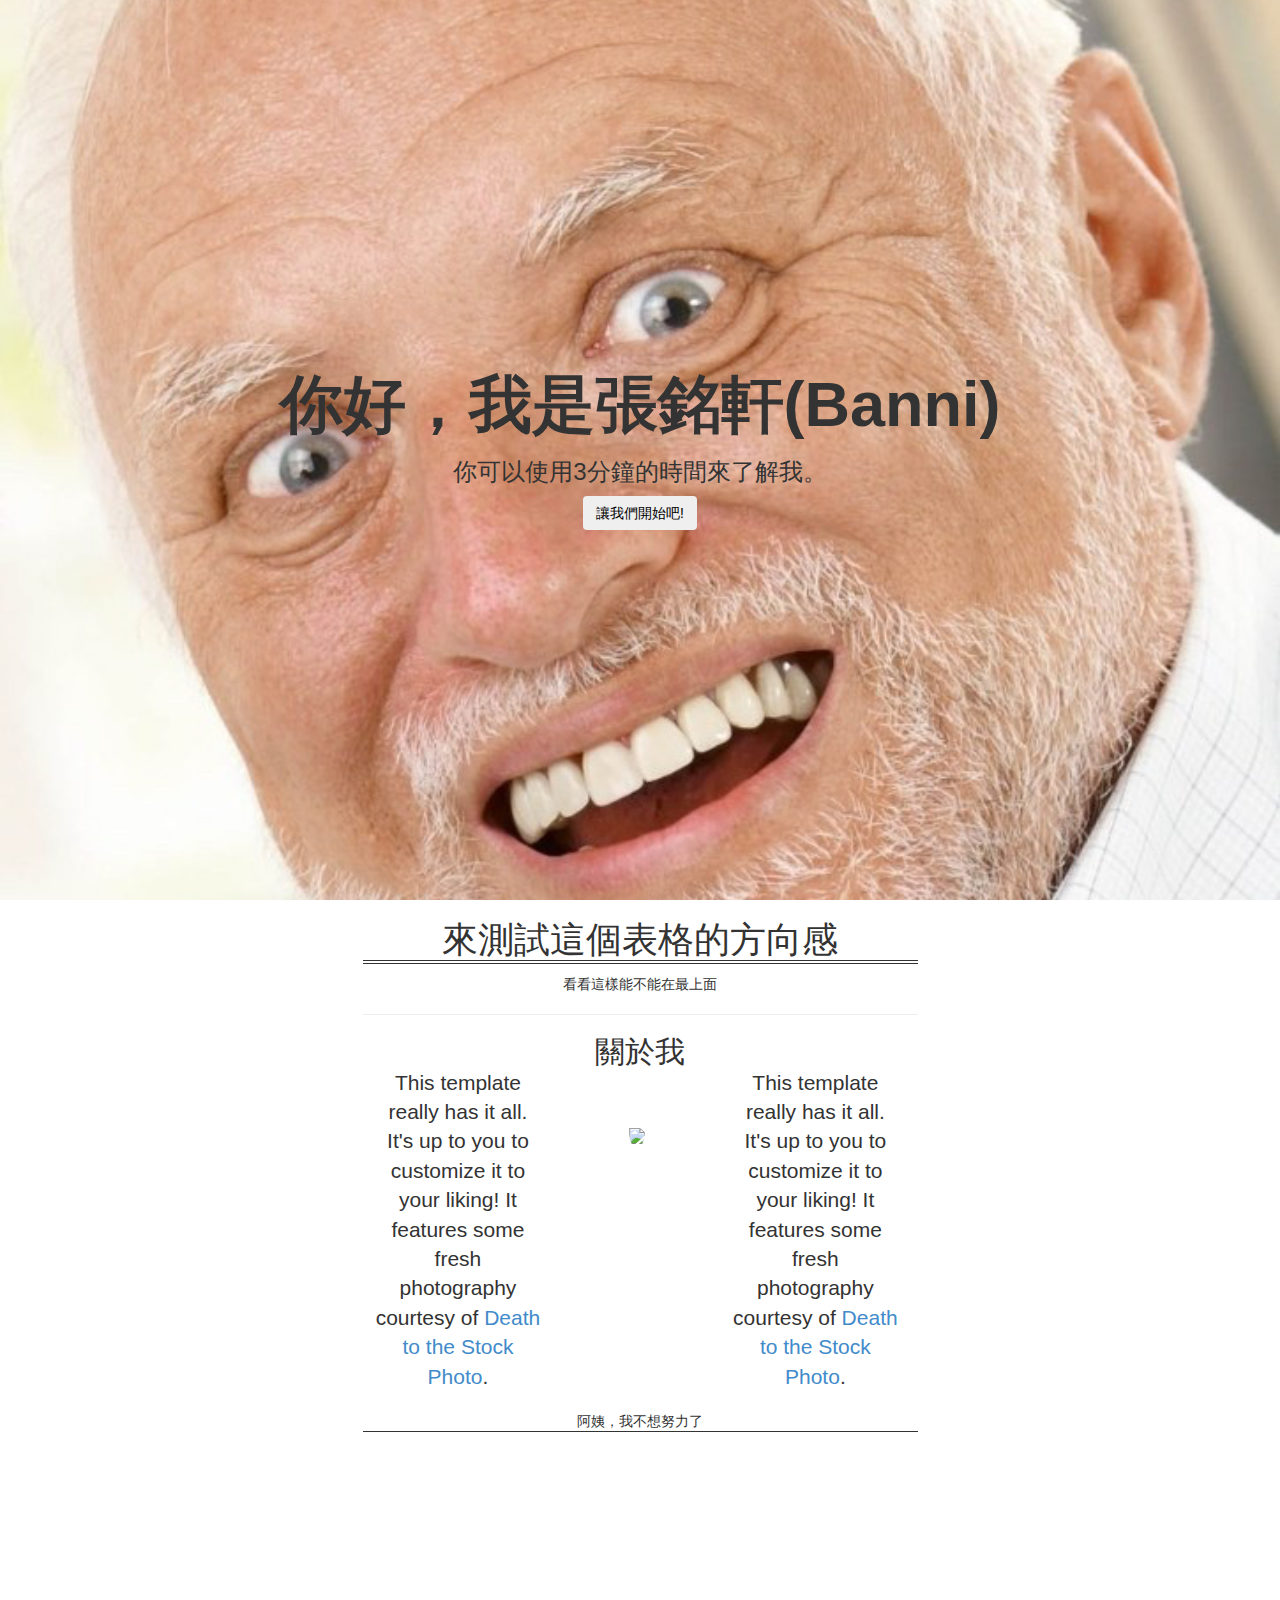
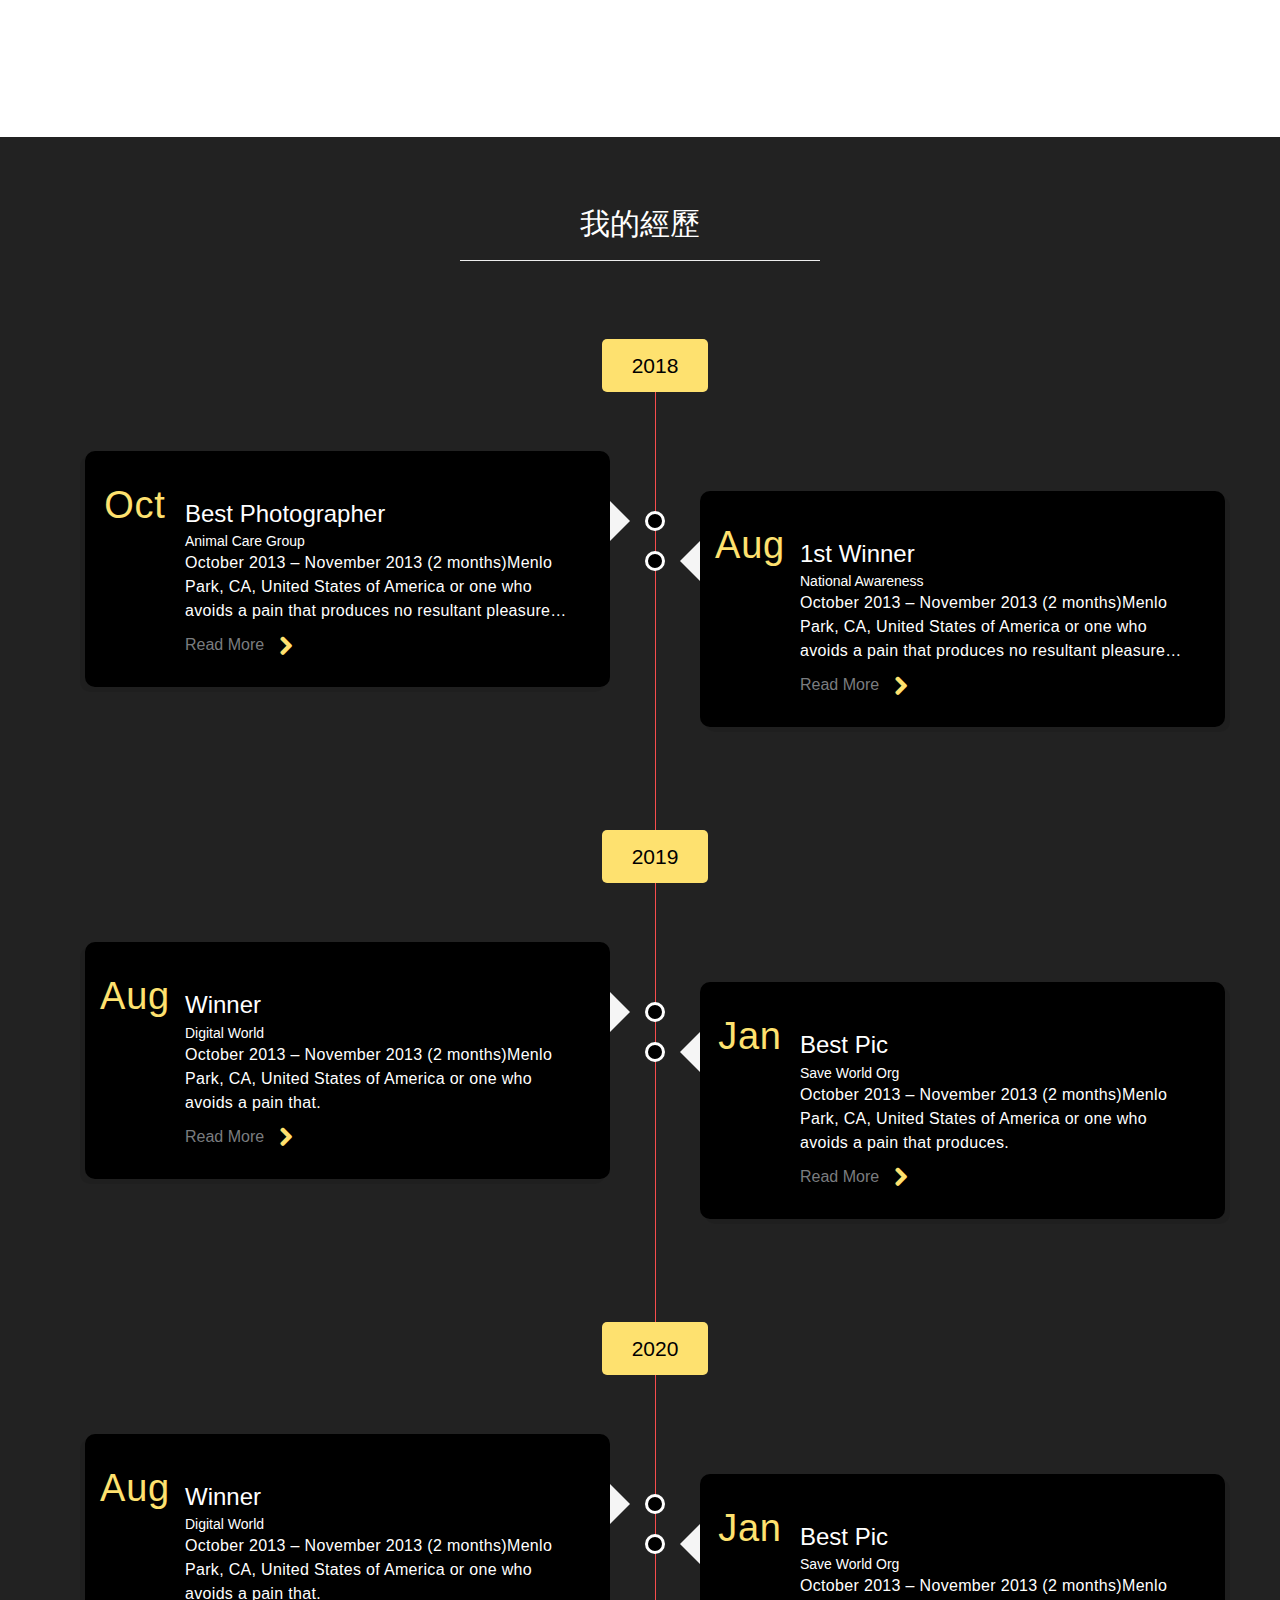
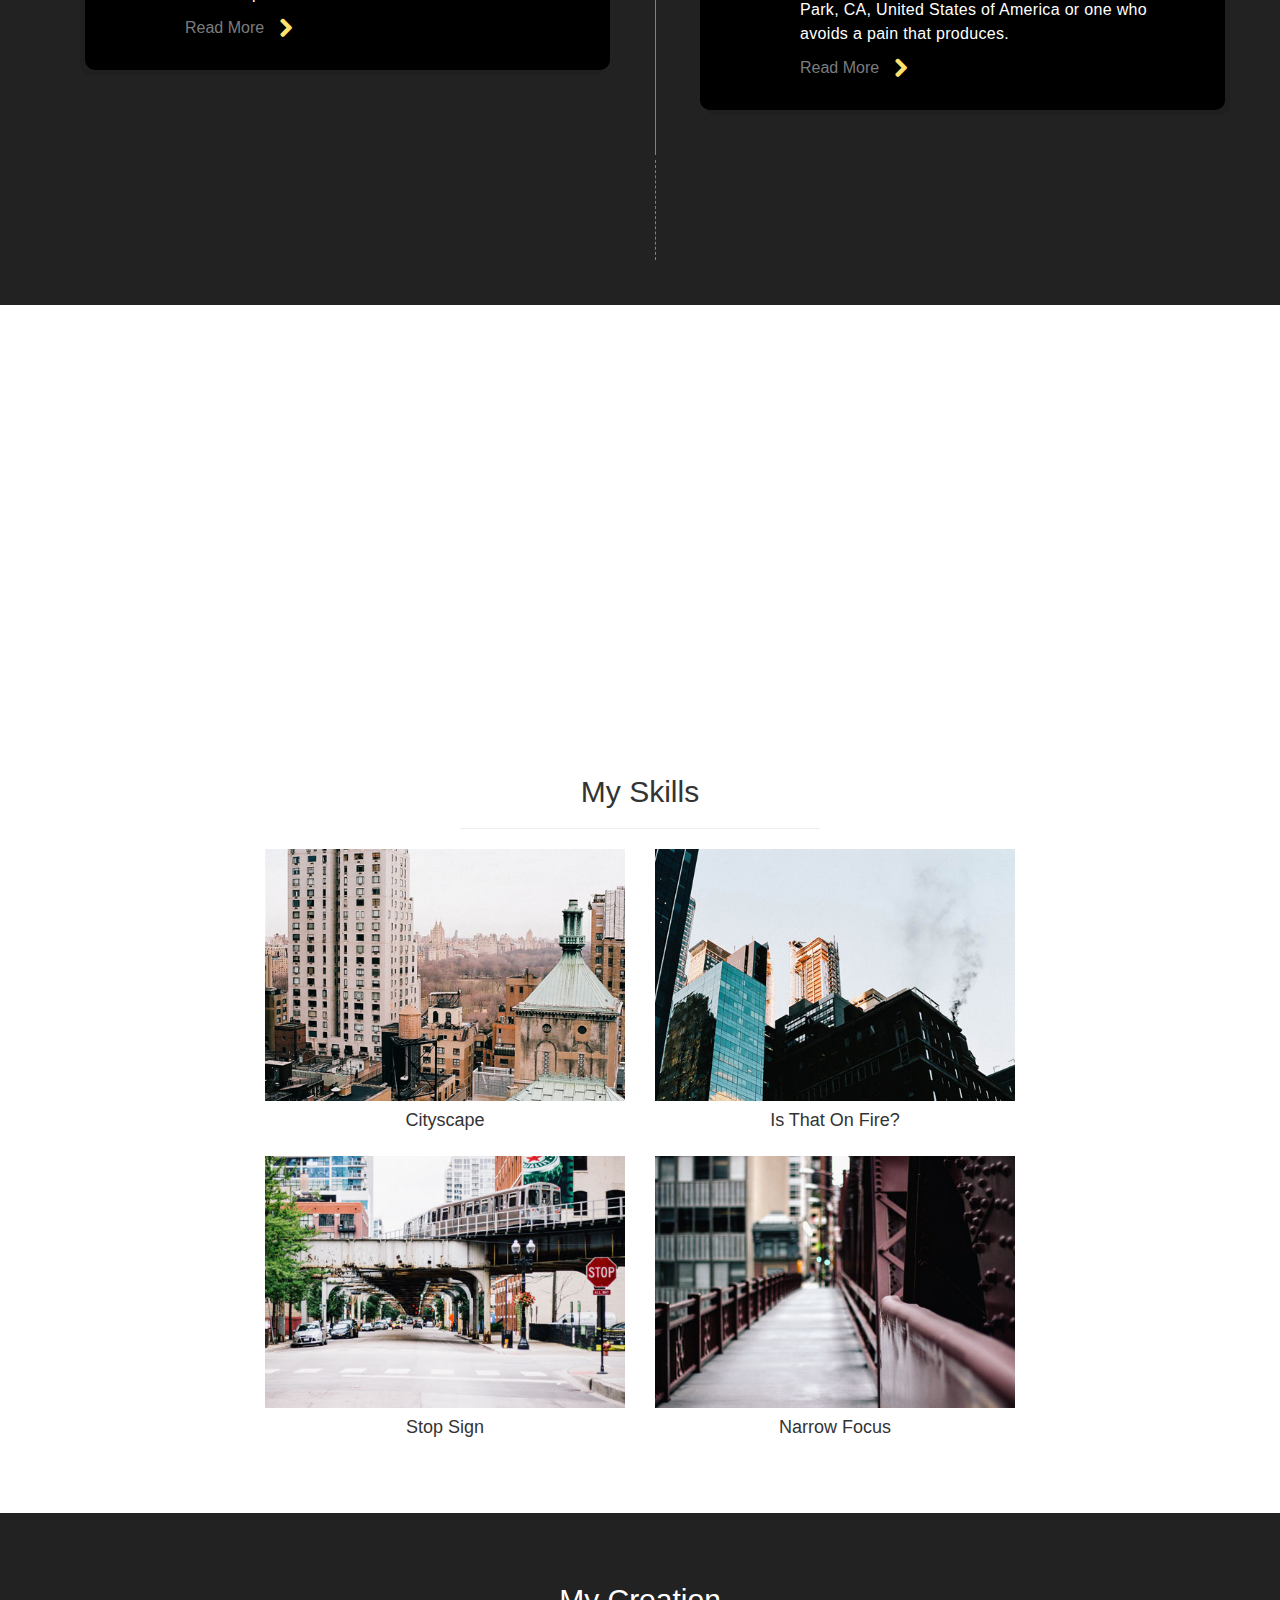
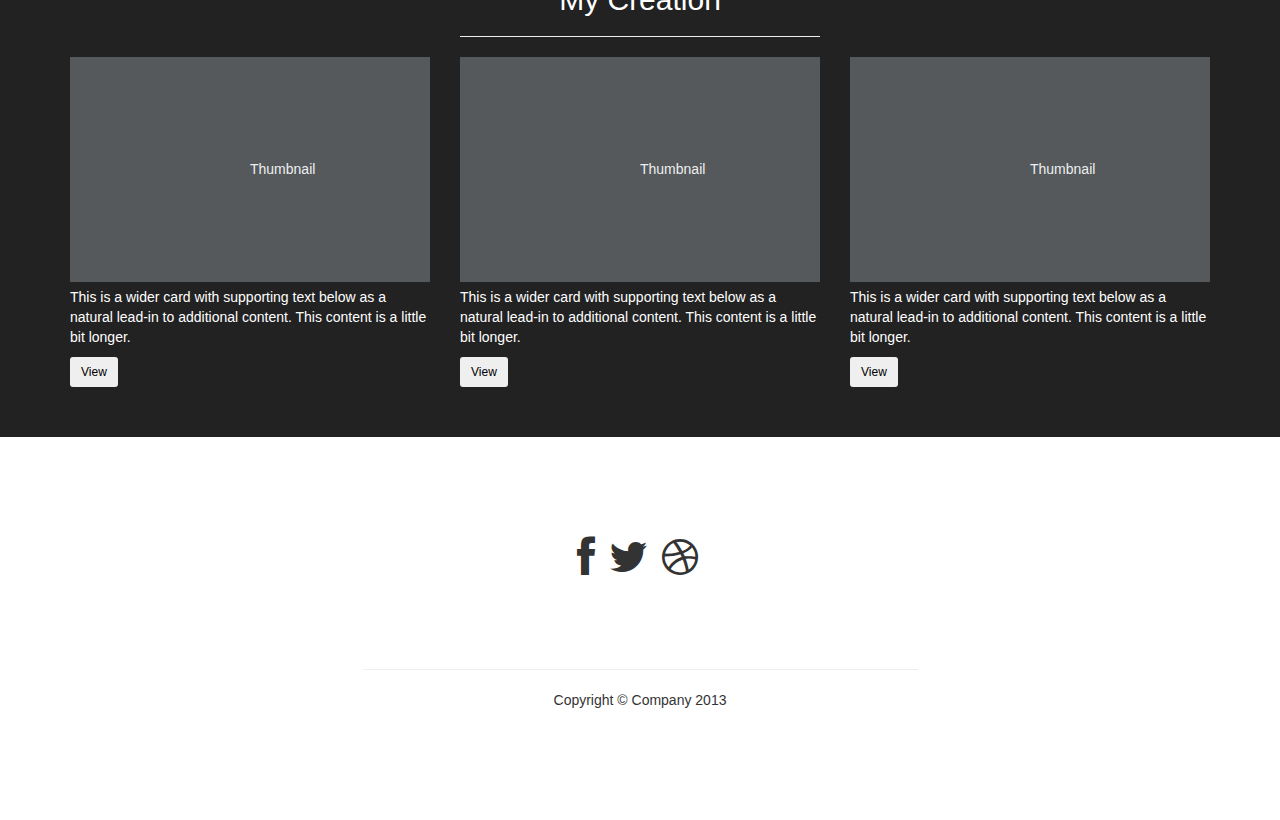
==== index.html @ 4198681a "個人網頁第一版" ====
<!DOCTYPE html>
<html lang="en">

<head>
  <meta charset="utf-8">
  <meta name="viewport" content="width=device-width, initial-scale=1.0">
  <meta name="description" content="Banni,S Personal website">
  <meta name="author" content="Banni">

  <title>Banni,S Personal website</title>

  <!-- Bootstrap core CSS -->
  <link href="css/bootstrap.css" rel="stylesheet">

  <!-- Add custom CSS here -->
  <link href="css/stylish-portfolio.css" rel="stylesheet">
  <link href="font-awesome/css/font-awesome.min.css" rel="stylesheet">
</head>

<body>

  <!-- 導覽列-->
  <!-- <nav class="navbar navbar-default" id="navbar-example" role="navigation"> -->
  <!-- Brand and toggle get grouped for better mobile display -->
  <!-- <div class="navbar-header">
      <button type="button" class="navbar-toggle" data-toggle="collapse" data-target=".navbar-ex1-collapse">
        <span class="icon-bar"></span>
        <span class="icon-bar"></span>
        <span class="icon-bar"></span>
      </button>
    </div> -->

  <!-- Collect the nav links, forms, and other content for toggling -->
  <!-- <div class="collapse navbar-collapse navbar-ex1-collapse">
      <ul class="nav navbar-nav">
        <li class="active"><a href="#top">Home</a></li>
        <li><a href="#about">About</a></li>
        <li><a href="#services">Services</a></li>
        <li><a href="#portfolio">Portfolio</a></li>
        <li><a href="#contact">Contact</a></li>
      </ul>
    </div>/.navbar-collapse -->
  <!-- </nav> -->
  <!--導覽列結束 -->
  <!-- 導覽列-->
  <!-- <nav>
  <div>
    <ul>
      <li></li>
      <li></li>
      <li></li>
      <li></li>
    </ul>
  </div>
</nav> -->
  <!--導覽列結束 -->



  <!-- Full Page Image Header Area -->
  <div id="top" class="header">
    <div class="vert-text">
      <h1>你好，我是張銘軒(Banni)</h1>
      <h3>你可以使用3分鐘的時間來了解我。</h3>
      <a href="#about"><button type="button" class="btn btn-outline-secondary">讓我們開始吧!</button></a>
    </div>
  </div>
  <!-- /Full Page Image Header Area -->

  <!-- Intro -->
  <div id="about" class="intro">
    <div class="container">
      <div class="row">
        <div class="col-md-6 col-md-offset-3 text-center">
          <h1 class="intro-h1">來測試這個表格的方向感</h1>
          <p>看看這樣能不能在最上面</p>
          <!--這裡問題是不能到最上面-->
          <hr>
          <h2>關於我</h2>
          <div class="ab-div">
            <p class="lead">This template really has it all. It's up to you to customize it to your liking! It features
              some fresh photography courtesy of <a target="_blank" href="http://join.deathtothestockphoto.com/">Death
                to
                the Stock Photo</a>.</p>
          </div>
          <div class="ab-div-img"><img class="intro-img"
              src="https://www.parallels.com/fileadmin/res/img/pd/2020/overview/heroImg_lg.png"></div>
          <div class="ab-div">
            <p class="lead">This template really has it all. It's up to you to customize it to your liking! It features
              some fresh photography courtesy of <a target="_blank" href="http://join.deathtothestockphoto.com/">Death
                to
                the Stock Photo</a>.</p>
          </div>
          <div class="ab-dv-xx">阿姨，我不想努力了</div>
        </div>
      </div>
    </div>
  </div>
  <!-- /Intro -->

  <!-- Services -->
  <div id="services" class="services">
    <div class="container">
      <div class="row">
        <div class="col-md-4 col-md-offset-4 text-center">
          <h2>我的經歷</h2>
          <hr>
        </div>
      </div>
      <div class="container">
        <div class="timeline">
          <div class="date-title">
            <span>2018</span>
          </div>
          <div class="row">
            <div class="col-sm-6 news-item">
              <div class="news-content">
                <div class="date">
                  <p>Oct</p>
                </div>
                <h2 class="news-title">Best Photographer</h2>
                <span>Animal Care Group</span>
                <p>October 2013 – November 2013 (2 months)Menlo Park, CA, United States of America or one who avoids a
                  pain that produces no resultant pleasure…</p>
                <a class="read-more" href="#">Read More</a>
              </div>
            </div>

            <div class="col-sm-6 news-item right">
              <div class="news-content">
                <div class="date">
                  <p>Aug</p>
                </div>
                <h2 class="news-title">1st Winner</h2>
                <span>National Awareness</span>
                <p>October 2013 – November 2013 (2 months)Menlo Park, CA, United States of America or one who avoids a
                  pain that produces no resultant pleasure…</p>
                <a class="read-more" href="#">Read More</a>
              </div>
            </div>
          </div>




          <div class="date-title">
            <span>2019</span>
          </div>
          <div class="row">
            <div class="col-sm-6 news-item">
              <div class="news-content">
                <div class="date">
                  <p>Aug</p>
                </div>
                <h2 class="news-title">Winner</h2>
                <span>Digital World</span>
                <p>October 2013 – November 2013 (2 months)Menlo Park, CA, United States of America or one who avoids a
                  pain that.</p>
                <a class="read-more" href="#">Read More</a>
              </div>
            </div>

            <div class="col-sm-6 news-item right">
              <div class="news-content">
                <div class="date">
                  <p>Jan</p>
                </div>
                <h2 class="news-title">Best Pic</h2>
                <span>Save World Org</span>
                <p>October 2013 – November 2013 (2 months)Menlo Park, CA, United States of America or one who avoids a
                  pain that produces.</p>
                <a class="read-more" href="#">Read More</a>
              </div>
            </div>
          </div>

          <div class="date-title">
            <span>2020</span>
          </div>
          <div class="row">
            <div class="col-sm-6 news-item">
              <div class="news-content">
                <div class="date">
                  <p>Aug</p>
                </div>
                <h2 class="news-title">Winner</h2>
                <span>Digital World</span>
                <p>October 2013 – November 2013 (2 months)Menlo Park, CA, United States of America or one who avoids a
                  pain that.</p>
                <a class="read-more" href="#">Read More</a>
              </div>
            </div>

            <div class="col-sm-6 news-item right">
              <div class="news-content">
                <div class="date">
                  <p>Jan</p>
                </div>
                <h2 class="news-title">Best Pic</h2>
                <span>Save World Org</span>
                <p>October 2013 – November 2013 (2 months)Menlo Park, CA, United States of America or one who avoids a
                  pain that produces.</p>
                <a class="read-more" href="#">Read More</a>
              </div>
            </div>
          </div>
        </div>
      </div>
    </div>
  </div>
  <!-- /Services -->

  <!-- Callout -->
  <div class="callout">
    <div class="vert-text">
      <h1>A Dramatic Text Area</h1>
    </div>
  </div>
  <!-- /Callout -->

  <!-- Portfolio -->
  <div id="portfolio" class="portfolio">
    <div class="container">
      <div class="row">
        <div class="col-md-4 col-md-offset-4 text-center">
          <h2>My Skills</h2>
          <hr>
        </div>
      </div>
      <div class="row">
        <div class="col-md-4 col-md-offset-2 text-center">
          <div class="portfolio-item">
            <a href="#"><img class="img-portfolio img-responsive" src="img/portfolio-1.jpg"></a>
            <h4>Cityscape</h4>
          </div>
        </div>
        <div class="col-md-4 text-center">
          <div class="portfolio-item">
            <a href="#"><img class="img-portfolio img-responsive" src="img/portfolio-2.jpg"></a>
            <h4>Is That On Fire?</h4>
          </div>
        </div>
      </div>
      <div class="row">
        <div class="col-md-4 col-md-offset-2 text-center">
          <div class="portfolio-item">
            <a href="#"><img class="img-portfolio img-responsive" src="img/portfolio-3.jpg"></a>
            <h4>Stop Sign</h4>
          </div>
        </div>
        <div class="col-md-4 text-center">
          <div class="portfolio-item">
            <a href="#"><img class="img-portfolio img-responsive" src="img/portfolio-4.jpg"></a>
            <h4>Narrow Focus</h4>
          </div>
        </div>
      </div>
    </div>
  </div>
  <!-- /Portfolio -->

  <!-- Services -->
  <div id="services" class="services">
    <div class="container">
      <div class="row">
        <div class="col-md-4 col-md-offset-4 text-center">
          <h2>My Creation</h2>
          <hr>
        </div>
      </div>
      <div class="row">
        <div class="col-md-4">
          <div class="card mb-4 shadow-sm">
            <svg class="bd-placeholder-img card-img-top" width="100%" height="225" xmlns="http://www.w3.org/2000/svg"
              preserveAspectRatio="xMidYMid slice" focusable="false" role="img" aria-label="Placeholder: Thumbnail">
              <title>Placeholder</title>
              <rect fill="#55595c" width="100%" height="100%" /><text fill="#eceeef" dy=".3em" x="50%"
                y="50%">Thumbnail</text>
            </svg>
            <div class="card-body">
              <p class="card-text">This is a wider card with supporting text below as a natural lead-in to additional
                content. This content is a little bit longer.</p>
              <div class="d-flex justify-content-between align-items-center">
                <div class="btn-group">
                  <button type="button" class="btn btn-sm btn-outline-secondary">View</button>
                </div>
              </div>
            </div>
          </div>
        </div>
        <div class="col-md-4">
          <div class="card mb-4 shadow-sm">
            <svg class="bd-placeholder-img card-img-top" width="100%" height="225" xmlns="http://www.w3.org/2000/svg"
              preserveAspectRatio="xMidYMid slice" focusable="false" role="img" aria-label="Placeholder: Thumbnail">
              <title>Placeholder</title>
              <rect fill="#55595c" width="100%" height="100%" /><text fill="#eceeef" dy=".3em" x="50%"
                y="50%">Thumbnail</text>
            </svg>
            <div class="card-body">
              <p class="card-text">This is a wider card with supporting text below as a natural lead-in to additional
                content. This content is a little bit longer.</p>
              <div class="d-flex justify-content-between align-items-center">
                <div class="btn-group">
                  <button type="button" class="btn btn-sm btn-outline-secondary">View</button>
                </div>
              </div>
            </div>
          </div>
        </div>
        <div class="col-md-4">
          <div class="card mb-4 shadow-sm">
            <svg class="bd-placeholder-img card-img-top" width="100%" height="225" xmlns="http://www.w3.org/2000/svg"
              preserveAspectRatio="xMidYMid slice" focusable="false" role="img" aria-label="Placeholder: Thumbnail">
              <title>Placeholder</title>
              <rect fill="#55595c" width="100%" height="100%" /><text fill="#eceeef" dy=".3em" x="50%"
                y="50%">Thumbnail</text>
            </svg>
            <div class="card-body">
              <p class="card-text">This is a wider card with supporting text below as a natural lead-in to additional
                content. This content is a little bit longer.</p>
              <div class="d-flex justify-content-between align-items-center">
                <div class="btn-group">
                  <button type="button" class="btn btn-sm btn-outline-secondary">View</button>
                </div>
              </div>
            </div>
          </div>
        </div>
      </div>
    </div>
  </div>
  <!-- /Services -->

  <!-- Services -->
  <!-- <div id="services" class="services">
    <div class="container">
      <div class="row">
        <div class="col-md-4 col-md-offset-4 text-center">
          <h2>Our Services</h2>
          <hr>
        </div>
      </div>
      <div class="row">
        <div class="col-md-2 col-md-offset-2 text-center">
          <div class="service-item">
            <i class="service-icon fa fa-rocket"></i>
            <h4>Spacecraft Repair</h4>
            <p>Did your navigation system shut down in the middle of that asteroid field? We can repair any dings and
              scrapes to your spacecraft!</p>
          </div>
        </div>
        <div class="col-md-2 text-center">
          <div class="service-item">
            <i class="service-icon fa fa-magnet"></i>
            <h4>Problem Solving</h4>
            <p>Need to know how magnets work? Our problem solving solutions team can help you identify problems and
              conduct exploratory research.</p>
          </div>
        </div>
        <div class="col-md-2 text-center">
          <div class="service-item">
            <i class="service-icon fa fa-shield"></i>
            <h4>Blacksmithing</h4>
            <p>Planning a time travel trip to the middle ages? Preserve the space time continuum by blending in with
              period accurate armor and weapons.</p>
          </div>
        </div>
        <div class="col-md-2 text-center">
          <div class="service-item">
            <i class="service-icon fa fa-pencil"></i>
            <h4>Pencil Sharpening</h4>
            <p>We've been voted the best pencil sharpening service for 10 consecutive years. If you have a pencil that
              feels dull, we'll get it sharp!</p>
          </div>
        </div>
      </div>
    </div>
  </div> -->
  <!-- /Services -->

  <!-- Call to Action -->
  <!-- <div class="call-to-action">
      <div class="container">
        <div class="row">
          <div class="col-md-6 col-md-offset-3 text-center">
            <h3>The buttons below are impossible to resist.</h3>
            <a href="#" class="btn btn-lg btn-default">Click Me!</a>
            <a href="#" class="btn btn-lg btn-primary">Look at Me!</a>
          </div>
        </div>
      </div>
    </div> -->
  <!-- /Call to Action -->

  <!-- Map -->
  <!-- <div id="contact" class="map">
      <iframe width="100%" height="100%" frameborder="0" scrolling="no" marginheight="0" marginwidth="0" src="https://maps.google.com/maps?f=q&amp;source=s_q&amp;hl=en&amp;geocode=&amp;q=Twitter,+Inc.,+Market+Street,+San+Francisco,+CA&amp;aq=0&amp;oq=twitter&amp;sll=28.659344,-81.187888&amp;sspn=0.128789,0.264187&amp;ie=UTF8&amp;hq=Twitter,+Inc.,+Market+Street,+San+Francisco,+CA&amp;t=m&amp;z=15&amp;iwloc=A&amp;output=embed"></iframe><br /><small><a href="https://maps.google.com/maps?f=q&amp;source=embed&amp;hl=en&amp;geocode=&amp;q=Twitter,+Inc.,+Market+Street,+San+Francisco,+CA&amp;aq=0&amp;oq=twitter&amp;sll=28.659344,-81.187888&amp;sspn=0.128789,0.264187&amp;ie=UTF8&amp;hq=Twitter,+Inc.,+Market+Street,+San+Francisco,+CA&amp;t=m&amp;z=15&amp;iwloc=A"></a></small></iframe>
    </div> -->
  <!-- /Map -->

  <!-- Footer -->
  <footer>
    <div class="container">
      <div class="row">
        <div class="col-md-6 col-md-offset-3 text-center">
          <ul class="list-inline">
            <li><i class="fa fa-facebook fa-3x"></i></li>
            <li><i class="fa fa-twitter fa-3x"></i></li>
            <li><i class="fa fa-dribbble fa-3x"></i></li>
          </ul>
          <div class="top-scroll">
            <a href="#top"><i class="fa fa-circle-arrow-up scroll fa-4x"></i></a>
          </div>
          <hr>
          <p>Copyright &copy; Company 2013</p>
        </div>
      </div>
    </div>
  </footer>
  <!-- /Footer -->

  <!-- JavaScript -->
  <script src="js/jquery-1.10.2.js"></script>
  <script src="js/bootstrap.js"></script>
  <script src="js/nas.js"></script>

  <!-- Custom JavaScript for the Side Menu and Smooth Scrolling -->
  <script>
    $(function () {
      $('a[href*=#]:not([href=#])').click(function () {
        if (location.pathname.replace(/^\//, '') == this.pathname.replace(/^\//, '')
          || location.hostname == this.hostname) {

          var target = $(this.hash);
          target = target.length ? target : $('[name=' + this.hash.slice(1) + ']');
          if (target.length) {
            $('html,body').animate({
              scrollTop: target.offset().top
            }, 1000);
            return false;
          }
        }
      });
    });
  </script>

</body>

</html>
---- css/stylish-portfolio.css ----
/* Global Styles */

html, body {
  height: 100%;
  width: 100%;
}

.vert-text {
  display: table-cell;
  vertical-align: middle;
  text-align: center;
}

.vert-text h1 {
  padding: 0;
  margin: 0;
  font-size: 4.5em;
  font-weight: 700;
}

div.list{
  margin: 2.2% auto;
}



/* Side Menu */

#sidebar-wrapper {
  margin-right: -250px;
  right: 0;
  width: 250px;
  background: #000;
  position: fixed;
  height: 100%;
  overflow-y: auto;
  z-index: 1000;
  -webkit-transition: all 0.4s ease 0s;
  -moz-transition: all 0.4s ease 0s;
  -ms-transition: all 0.4s ease 0s;
  -o-transition: all 0.4s ease 0s;
  transition: all 0.4s ease 0s;
}

.sidebar-nav {
  position: absolute;
  top: 0;
  width: 250px;
  list-style: none;
  margin: 0;
  padding: 0;
}

.sidebar-nav li {
  line-height: 40px;
  text-indent: 20px;
}

.sidebar-nav li a {
  color: #999999;
  display: block;
  text-decoration: none;
}

.sidebar-nav li a:hover {
  color: #fff;
  background: rgba(255, 255, 255, 0.2);
  text-decoration: none;
}

.sidebar-nav li a:active, .sidebar-nav li a:focus {
  text-decoration: none;
}

.sidebar-nav>.sidebar-brand {
  height: 55px;
  line-height: 55px;
  font-size: 18px;
}

.sidebar-nav>.sidebar-brand a {
  color: #999999;
}

.sidebar-nav>.sidebar-brand a:hover {
  color: #fff;
  background: none;
}

#menu-toggle {
  top: 0;
  right: 0;
  position: fixed;
  z-index: 1;
}

#sidebar-wrapper.active {
  right: 250px;
  width: 250px;
  -webkit-transition: all 0.4s ease 0s;
  -moz-transition: all 0.4s ease 0s;
  -ms-transition: all 0.4s ease 0s;
  -o-transition: all 0.4s ease 0s;
  transition: all 0.4s ease 0s;
}

.toggle {
  margin: 5px 5px 0 0;
}

/* Full Page Image Header Area */

.header {
  display: table;
  height: 100%;
  width: 100%;
  position: relative;
  background: url('../img/5.png') no-repeat center center fixed;
  -webkit-background-size: cover;
  -moz-background-size: cover;
  -o-background-size: cover;
  background-size: cover;
}

/* Intro */

.intro {
  height: 93vh;
}
.intro h2
{
  margin: 0 auto;
}

.intro-h1
{
  display: flex;
  justify-content: center;
 border-bottom-style: double; border-bottom-width: 4px;
}

.intro-img
{
border-radius: 50%;
width: 100%; 
float: rights;
padding-top: 60px;  

}
.ab-div
{
  float: left;
  width: 30%;
  height: 100%;
  margin: 0 2.2%;

}
.ab-div-img
{
  float: left;
  width: 30%;
  height: 100%;
  margin: auto 0;

}
.ab-dv-xx
{
  height: 100%;
  border-bottom: #333333 solid 1px;

}

/* Services */

.services {
  background: #222222;
  padding: 50px 0;
  color: #ffffff;
}

.service-item {
  margin-bottom: 15px;
}

i.service-icon {
  border: 3px solid #ffffff;
  border-radius: 50%;
  display: inline-block;
  font-size: 56px;
  width: 140px;
  height: 140px;
  line-height: 136px;
  vertical-align: middle;
  text-align: center;
}

/* Callout */

.callout {
  color: #ffffff;
  display: table;
  height: 400px;
  width: 100%;
  background: url(../img/callout.jpg) no-repeat center center fixed;
  -webkit-background-size: cover;
  -moz-background-size: cover;
  -o-background-size: cover;
  background-size: cover;
}

/* Portfolio */

.portfolio {
  padding: 50px 0;
}

.portfolio-item {
  margin-bottom: 25px;
}

.img-portfolio {
  margin: 0 auto;
}

/* Call to Action */

.call-to-action {
  color: #ffffff;
  background: #0a5175;
  padding: 50px 0;
}

.call-to-action .btn {
  margin: 10px;
}

/* Map */

.map {
  height: 500px;
}

/* Footer */

footer {
  padding: 100px 0;
}

.top-scroll {
  margin-top: 50px;
}

.top-scroll a {
  text-decoration: none;
  color: inherit;
}

i.scroll {
  color: #333333;
}

i.scroll:hover {
  color: #0a5175;
}

/* Responsive */

@media (max-width: 768px) {
  .header {
    background: url('../img/5.jpg') no-repeat center center scroll;
  }
  .callout {
    background: url(../img/callout.jpg) no-repeat center center scroll;
  }
  .map {
    height: 75%;
  }
}

.navbar {
  border: 0px;
  background-color: #222222;
  position: absolute;
  top: 100%;
  right: 5%;
  width: 110px;
  z-index: 999;
}

.navbar .navbar-collapse {
  padding: 0px;
  max-height: none;
}

.navbar .navbar-nav {
  float: none;
}

.navbar-nav {
  margin: 0px;
}

.navbar .nav>li {
  display: block;
  float: none;
  height: 80px;
}

.navbar .nav>li a {
  display: block;
  height: 80px;
  text-align: center;
  padding-top: 30px;
  font-weight: 600;
  color: #FFFFFF;
}

.navbar .nav>li a:hover, .navbar .nav>li a:focus {
  color: #999999;
}

.navbar-default .navbar-nav>.active>a, .navbar-default .navbar-nav>.active>a:hover, .navbar-default .navbar-nav>.active>a:focus {
  background: #22A39F;
  color: #FFFFFF;
}

.navbar-default .navbar-toggle:hover .icon-bar, .navbar-default .navbar-toggle:focus .icon-bar {
  background: #222222;
}

.fixed .navbar {
  position: fixed;
  top: 60px;
}

/* Page content */

.content {
  padding: 16px;
}

/* The sticky class is added to the navbar with JS when it reaches its scroll position */

.sticky {
  position: fixed;
  top: 0;
  right: 5%;
  width: 110px;
  z-index: 999;
}

/* Add some top padding to the page content to prevent sudden quick movement (as the navigation bar gets a new position at the top of the page (position:fixed and top:0) */

.sticky+.content {
  padding-top: 60px;
}

/*NEW STYLE*/
.timeline {
  position: relative;
  margin-bottom: 100px;
  z-index: 1;
}

.timeline:before {
  display: block;
  content: "";
  position: absolute;
  width: 50%;
  height: 100%;
  left: 1px;
  top: 0;
  border-right: 1px solid #F74D4D;
  z-index: -1;
}

.timeline:after {
  display: block;
  content: "";
  position: absolute;
  width: 50%;
  height: 100px;
  left: 1px;
  bottom: -105px;
  border-right: 1px dashed #F74D4D;
  z-index: -1;
}

.timeline .date-title {
  text-align: center;
  margin: 70px 0 50px;
}

.timeline .date-title span {
  padding: 15px 30px;
  font-size: 21px;
  font-weight: 400;
  color: #000;
  background: #FEE16F;
  border-radius: 5px;
}

.news-item {
  padding-bottom: 45px;
}

.news-item.right {
  float: right;
  margin-top: 40px;
}

.news-item .news-content {
  margin: 20px 30px 0 0;
  position: relative;
  padding: 30px;
  padding-left: 100px;
  background: #000000;
  border-radius: 10px;
  box-shadow: -5px 5px 0 rgba(0, 0, 0, 0.08);
  -webkit-transition: all .3s ease-out;
  transition: all .3s ease-out;
}

.news-item:hover .news-content {
  background: #000000;
  color: #fff;
}

.news-item.right .news-content {
  margin: 20px 0 0 30px;
  box-shadow: 5px 5px 0 rgba(0, 0, 0, 0.08);
}

.news-item .news-content:after {
  display: block;
  content: "";
  position: absolute;
  top: 50px;
  right: -40px;
  width: 0px;
  height: 0px;
  background: transparent;
  border: 20px solid transparent;
  border-left: 20px solid #f5f5f5;
  -webkit-transition: border-left-color .3s ease-out;
  transition: border-left-color .3s ease-out;
}

.news-item.right .news-content:after {
  position: absolute;
  left: -40px;
  right: auto;
  border-left: 20px solid transparent;
  border-right: 20px solid #f5f5f5;
  -webkit-transition: border-right-color .3s ease-out;
  transition: border-right-color .3s ease-out;
}

.news-item:hover .news-content:after {
  border-left-color: #000000;
}

.news-item.right:hover .news-content:after {
  border-left-color: transparent;
  border-right-color: #000000;
}

.news-item .news-content:before {
  display: block;
  content: "";
  position: absolute;
  width: 20px;
  height: 20px;
  right: -55px;
  top: 60px;
  background: #000000;
  border: 3px solid #fff;
  border-radius: 50%;
  -webkit-transition: background .3s ease-out;
  transition: background .3s ease-out;
}

.news-item.right .news-content:before {
  left: -55px;
  right: auto;
}

.news-content .date {
  position: absolute;
  width: 80px;
  height: 80px;
  left: 10px;
  text-align: center;
  color: #FEE16F;
  -webkit-transition: color .3s ease-out;
  transition: color .3s ease-out;
}

.news-item:hover .news-content .date {
  color: #fff;
}

.news-content .date p {
  margin: 0;
  font-size: 38px;
  font-weight: 400;
  line-height: 48px;
}

.news-content .date small {
  margin: 0;
  font-size: 26px;
  font-weight: 300;
  line-height: 24px;
}

.news-content .news-title {
  font-size: 24px;
  font-weight: 300;
  text-align: left;
  margin-bottom: 4px;
  color: #FFFFFF;
}

.news-content p {
  font-size: 16px;
  line-height: 24px;
  font-weight: 300;
  letter-spacing: 0.02em;
  margin-bottom: 10px;
}

.news-content .read-more, .news-content .read-more:hover, .news-content .read-more:active, .news-content .read-more:focus {
  padding: 10px 0;
  text-decoration: none;
  font-size: 16px;
  color: #7A7C7F;
  line-height: 24px;
}

.news-item:hover .news-content .read-more, .news-item:hover .news-content .read-more:hover, .news-item:hover .news-content .read-more:active, .news-item:hover .news-content .read-more:focus {
  color: #fff;
}

.news-content .read-more {
  -webkit-transition: padding .3s ease-out;
  transition: padding .3s ease-out;
}

.news-content .read-more:hover {
  padding-left: 7px;
}

.news-content .read-more:after {
  content: '\f054';
  padding-left: 15px;
  font-family: 'FontAwesome';
  font-size: 21px;
  line-height: 21px;
  color: #FEE16F;
  vertical-align: middle;
  -webkit-transition: padding .3s ease-out;
  transition: padding .3s ease-out;
}

.news-content .read-more:hover:after {
  padding-left: 20px;
}

.news-item:hover .news-content .read-more:after {
  color: #F74D4D;
}

.news-content .news-media {
  position: absolute;
  width: 80px;
  bottom: -45px;
  right: 40px;
  border-radius: 8px;
}

.news-content .news-media img {
  border-radius: 8px;
  transform: scale(1);
  -webkit-transition: -webkit-transform .3s ease-out;
  transition: transform .3s ease-out;
}

.news-content .news-media a {
  display: block;
  text-decoration: none;
  background: #fff;
  border-radius: 8px;
  overflow: hidden;
  -webkit-mask-image: -webkit-radial-gradient(circle, white, black);
}

.news-content .news-media a:hover img {
  -webkit-transform: scale(1.3);
  transform: scale(1.3);
}

.news-content .news-media a:after {
  content: '\f065';
  position: absolute;
  width: 100%;
  top: 0;
  left: 0;
  font-family: FontAwesome;
  font-size: 32px;
  line-height: 80px;
  text-align: center;
  color: #F74D4D;
  -webkit-transform: scale(0);
  transform: scale(0);
  opacity: 0;
  -webkit-transition: all .2s ease-out .1s;
  transition: all .2s ease-out .1s;
}

.news-content .news-media.video a:after {
  content: '\f04b';
}

.news-content .news-media a:hover:after {
  -webkit-transform: scale(1);
  transform: scale(1);
  opacity: 1;
}

.news-content .news-media.gallery {
  box-shadow: 4px 4px 0 #bbb, 8px 8px 0 c;
}
/*end */
/* Services */
#service{
  background: #e2dfde;
}
#service figure{
  border-radius: 0 0 25px 25px;/* 邊框半徑(圓角):左上 右上 右下 左下 */
}
#service a{
  display: block;/* 顯示區塊 */
  width: 100px;/* 大小 */
  text-align: center;
  text-decoration: none;/* 取消底線 */
  padding: 5px;/* 與上方間距 */
  color: #707787;
  border: #707787 1px solid;/* 框 */
}
#service figcaption{
  text-align: center;
  border-bottom: solid 2px #7e8c96;
  font-size: 1.5rem;
  color: #707780;
  font-weight: bold;
}
#service p{
  margin: 0 auto;
  color: #707780;
  text-align: center;
  /* 多行文本溢位省略必要語法 */
  overflow: hidden;
  text-overflow: ellipsis;
  display: -webkit-box;/* CHROME */
  display: -moz-box;/* 火狐 */
  -webkit-line-clamp: 3;/* 顯示行數 */
  -moz-line-clamp: 5;/* 顯示行數 */
  -webkit-box-orient: vertical;/* 元素垂直佈局內容 */
  -moz-box-orient: vertical;/* 元素垂直佈局內容 */
}
/* End Services */
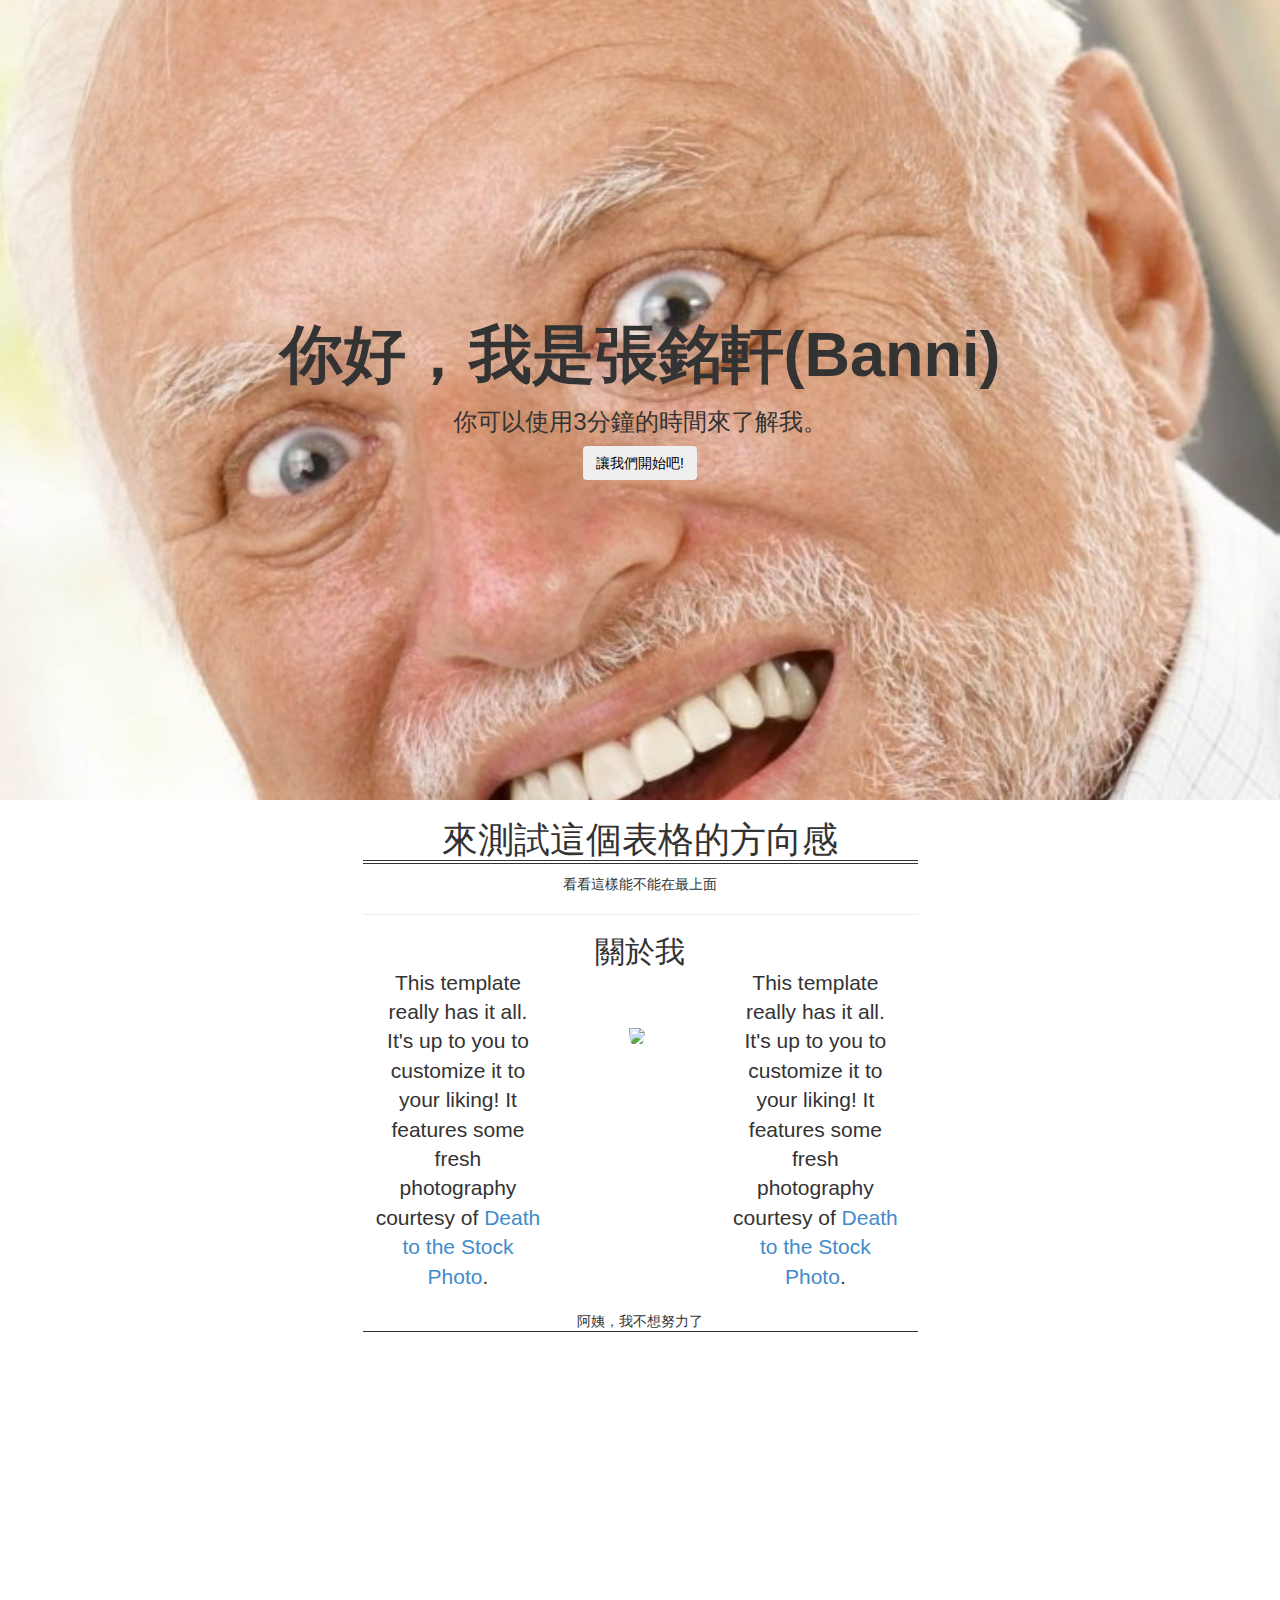
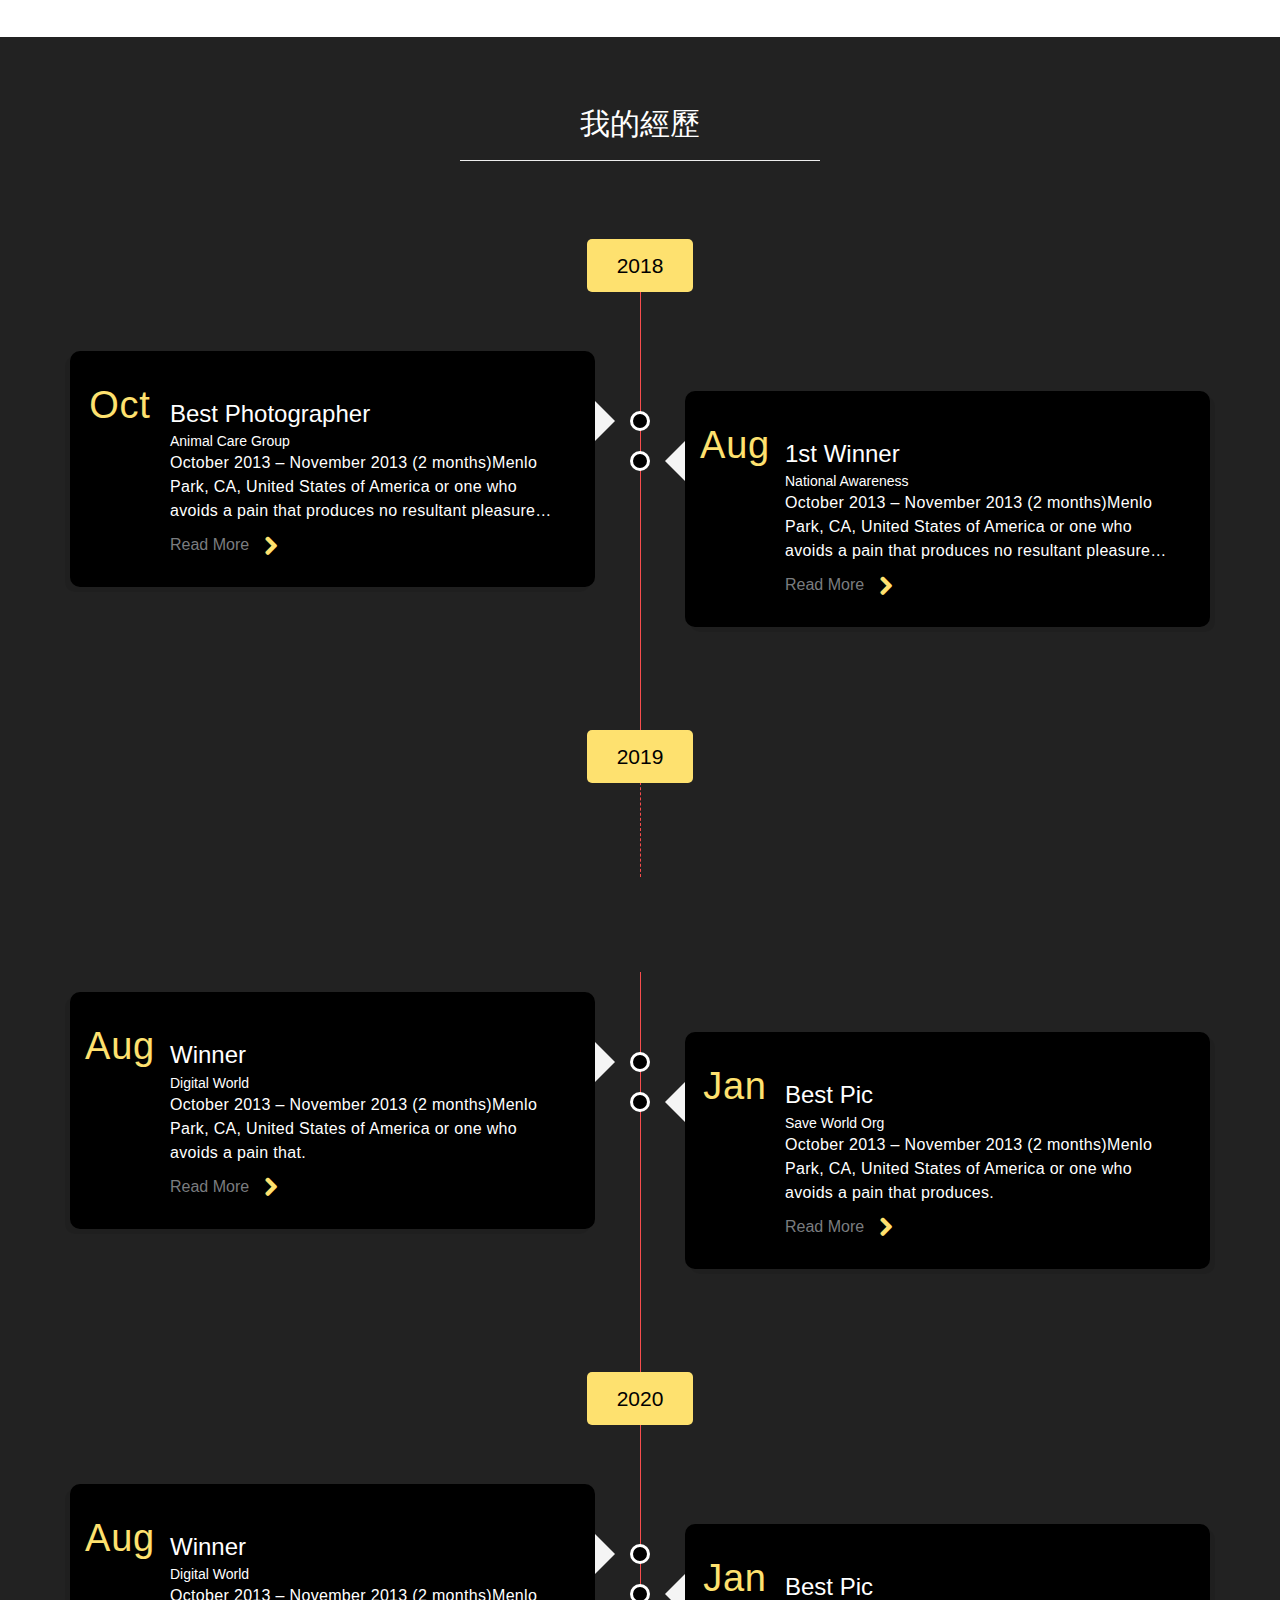
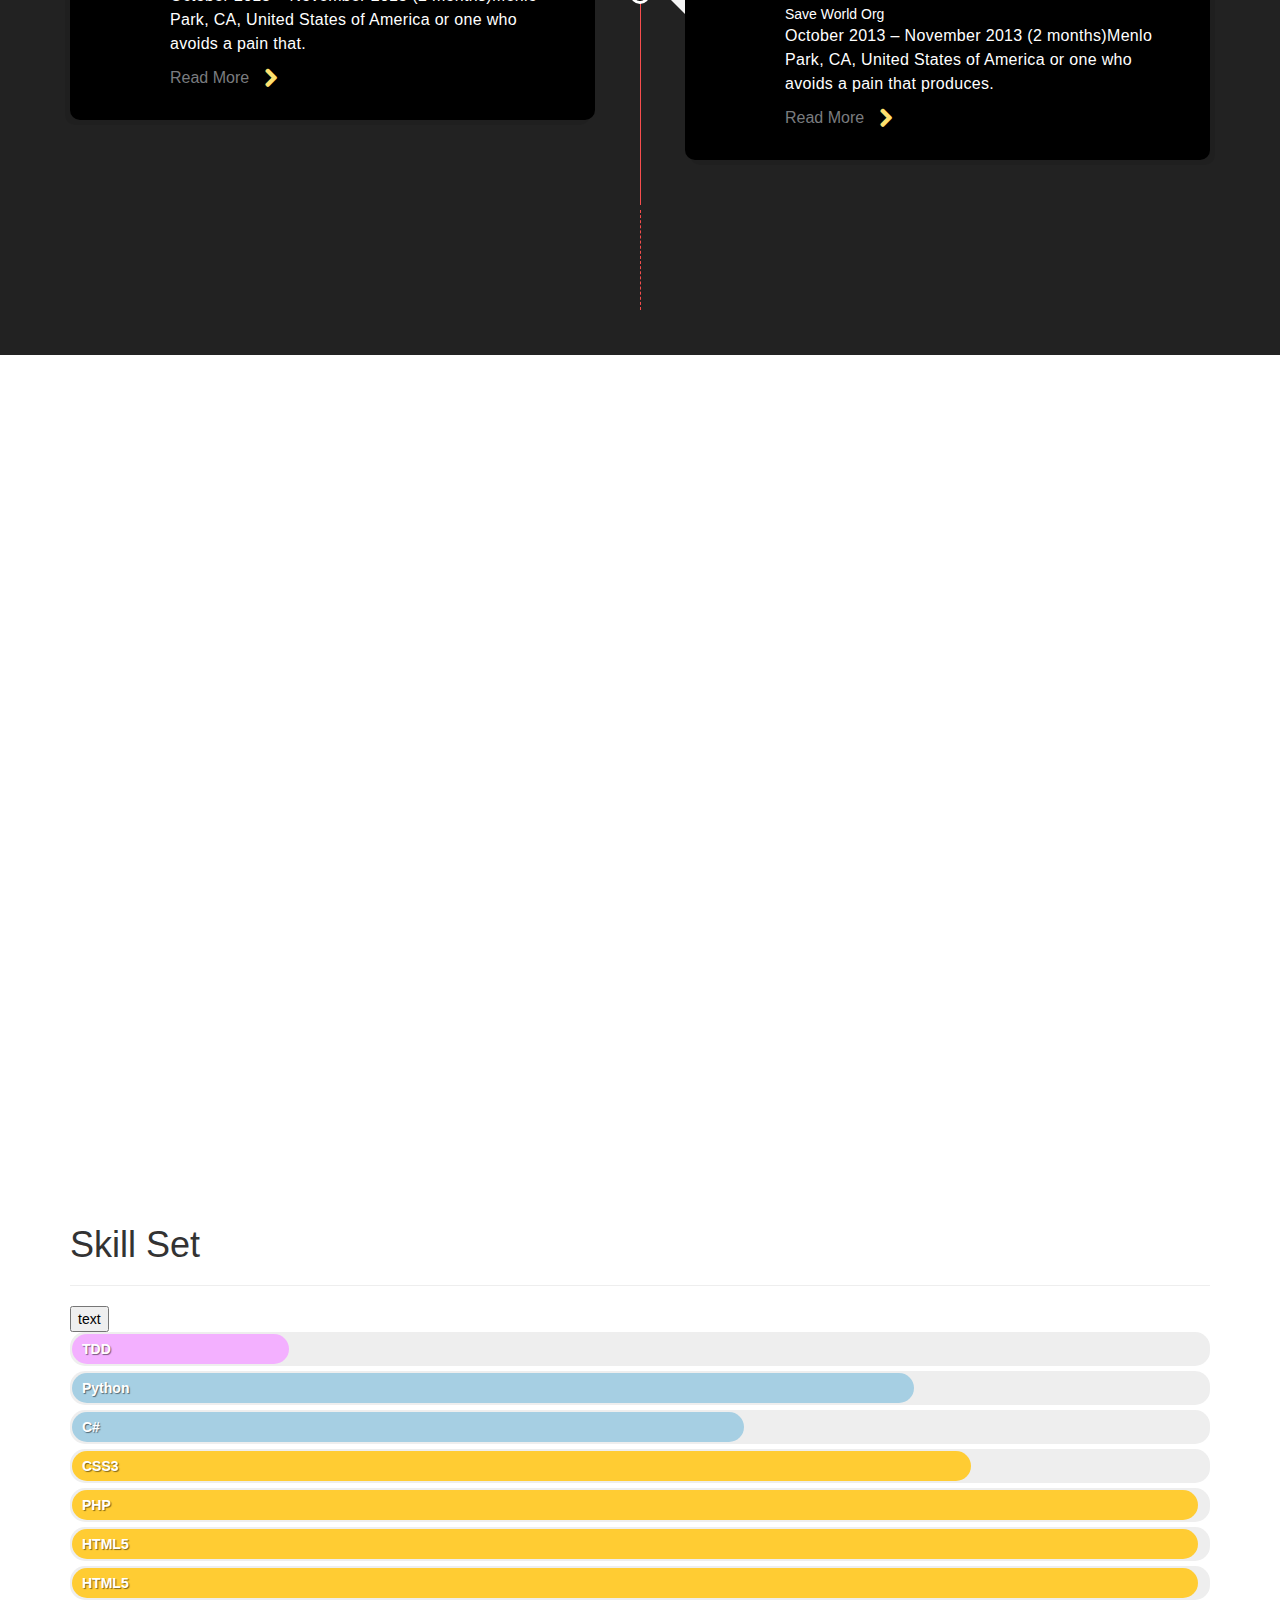
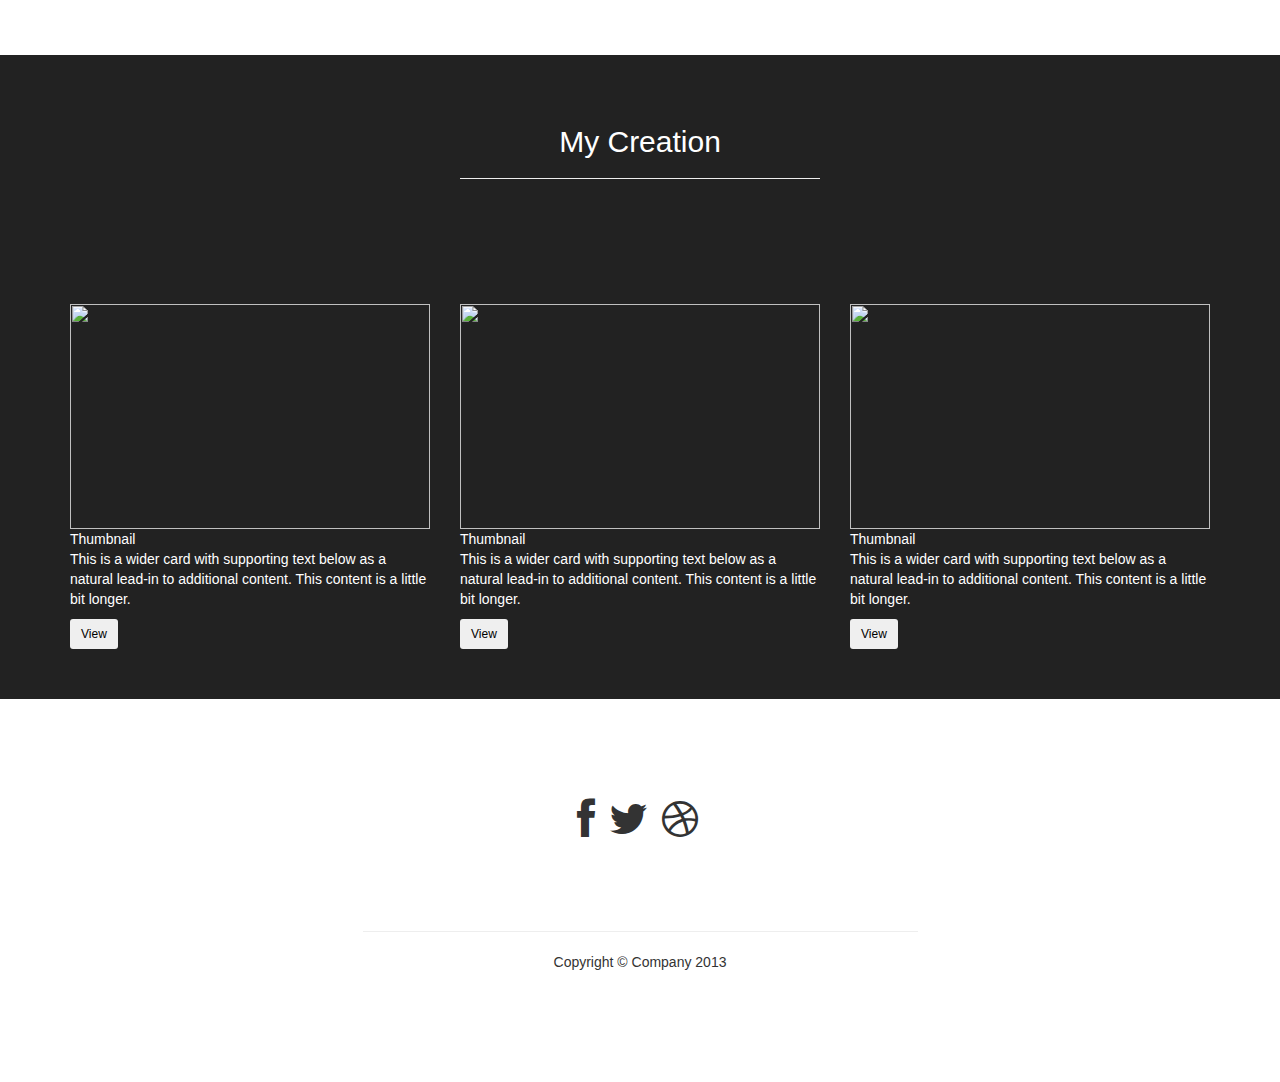
==== commit 62a35608: "第二版更新" ====
--- a/index.html
+++ b/index.html
@@ -39,113 +39,111 @@
         <li><a href="#portfolio">Portfolio</a></li>
         <li><a href="#contact">Contact</a></li>
       </ul>
-    </div>/.navbar-collapse -->
-  <!-- </nav> -->
+    </div>
+  </nav> -->
+
+
   <!--導覽列結束 -->
-  <!-- 導覽列-->
-  <!-- <nav>
-  <div>
-    <ul>
-      <li></li>
-      <li></li>
-      <li></li>
-      <li></li>
-    </ul>
-  </div>
-</nav> -->
-  <!--導覽列結束 -->
 
 
 
   <!-- Full Page Image Header Area -->
-  <div id="top" class="header">
-    <div class="vert-text">
-      <h1>你好，我是張銘軒(Banni)</h1>
-      <h3>你可以使用3分鐘的時間來了解我。</h3>
-      <a href="#about"><button type="button" class="btn btn-outline-secondary">讓我們開始吧!</button></a>
-    </div>
-  </div>
+  <section>
+    <div id="top" class="header">
+      <div class="vert-text">
+        <h1>你好，我是張銘軒(Banni)</h1>
+        <h3>你可以使用3分鐘的時間來了解我。</h3>
+        <a href="#about"><button type="button" class="btn btn-outline-secondary">讓我們開始吧!</button></a>
+      </div>
+    </div>
+  </section>
   <!-- /Full Page Image Header Area -->
 
   <!-- Intro -->
-  <div id="about" class="intro">
-    <div class="container">
-      <div class="row">
-        <div class="col-md-6 col-md-offset-3 text-center">
-          <h1 class="intro-h1">來測試這個表格的方向感</h1>
-          <p>看看這樣能不能在最上面</p>
-          <!--這裡問題是不能到最上面-->
-          <hr>
-          <h2>關於我</h2>
-          <div class="ab-div">
-            <p class="lead">This template really has it all. It's up to you to customize it to your liking! It features
-              some fresh photography courtesy of <a target="_blank" href="http://join.deathtothestockphoto.com/">Death
-                to
-                the Stock Photo</a>.</p>
-          </div>
-          <div class="ab-div-img"><img class="intro-img"
-              src="https://www.parallels.com/fileadmin/res/img/pd/2020/overview/heroImg_lg.png"></div>
-          <div class="ab-div">
-            <p class="lead">This template really has it all. It's up to you to customize it to your liking! It features
-              some fresh photography courtesy of <a target="_blank" href="http://join.deathtothestockphoto.com/">Death
-                to
-                the Stock Photo</a>.</p>
-          </div>
-          <div class="ab-dv-xx">阿姨，我不想努力了</div>
-        </div>
-      </div>
-    </div>
-  </div>
+  <section>
+    <div id="about" class="intro">
+      <div class="container">
+        <div class="row">
+          <div class="col-md-6 col-md-offset-3 text-center">
+            <h1 class="intro-h1">來測試這個表格的方向感</h1>
+            <p>看看這樣能不能在最上面</p>
+            <!--這裡問題是不能到最上面-->
+            <hr>
+            <h2>關於我</h2>
+            <div class="ab-div">
+              <p class="lead">This template really has it all. It's up to you to customize it to your liking! It
+                features
+                some fresh photography courtesy of <a target="_blank" href="http://join.deathtothestockphoto.com/">Death
+                  to
+                  the Stock Photo</a>.</p>
+            </div>
+            <div class="ab-div-img"><img class="intro-img"
+                src="https://www.parallels.com/fileadmin/res/img/pd/2020/overview/heroImg_lg.png"></div>
+            <div class="ab-div">
+              <p class="lead">This template really has it all. It's up to you to customize it to your liking! It
+                features
+                some fresh photography courtesy of <a target="_blank" href="http://join.deathtothestockphoto.com/">Death
+                  to
+                  the Stock Photo</a>.</p>
+            </div>
+            <div class="ab-dv-xx">阿姨，我不想努力了</div>
+          </div>
+        </div>
+      </div>
+    </div>
+  </section>
   <!-- /Intro -->
 
   <!-- Services -->
-  <div id="services" class="services">
-    <div class="container">
-      <div class="row">
-        <div class="col-md-4 col-md-offset-4 text-center">
-          <h2>我的經歷</h2>
-          <hr>
-        </div>
-      </div>
+  <section>
+    <div id="services" class="services">
+      <div class="container">
+        <div class="row">
+          <div class="col-md-4 col-md-offset-4 text-center">
+            <h2>我的經歷</h2>
+            <hr>
+          </div>
+        </div>
+          <div class="timeline">
+            <div class="date-title">
+              <span>2018</span>
+            </div>
+            <div class="row">
+              <div  class="col-sm-6 news-item">
+                <div class="news-content">
+                  <div class="date">
+                    <p>Oct</p>
+                  </div>
+                  <h2 class="news-title">Best Photographer</h2>
+                  <span>Animal Care Group</span>
+                  <p>October 2013 – November 2013 (2 months)Menlo Park, CA, United States of America or one who avoids a
+                    pain that produces no resultant pleasure…</p>
+                  <a class="read-more" href="#">Read More</a>
+                </div>
+              </div>
+              <div  class="col-sm-6 news-item right">
+                <div class="news-content">
+                  <div class="date">
+                    <p>Aug</p>
+                  </div>
+                  <h2 class="news-title">1st Winner</h2>
+                  <span>National Awareness</span>
+                  <p>October 2013 – November 2013 (2 months)Menlo Park, CA, United States of America or one who avoids a
+                    pain that produces no resultant pleasure…</p>
+                  <a class="read-more" href="#">Read More</a>
+                </div>
+              </div>
+            </div>
+            <div class="date-title">
+              <span>2019</span>
+            </div>
+          </div>
+      </div>
+  </section>
+  <section> 
+    <div id="services" class="services">
       <div class="container">
         <div class="timeline">
-          <div class="date-title">
-            <span>2018</span>
-          </div>
-          <div class="row">
-            <div class="col-sm-6 news-item">
-              <div class="news-content">
-                <div class="date">
-                  <p>Oct</p>
-                </div>
-                <h2 class="news-title">Best Photographer</h2>
-                <span>Animal Care Group</span>
-                <p>October 2013 – November 2013 (2 months)Menlo Park, CA, United States of America or one who avoids a
-                  pain that produces no resultant pleasure…</p>
-                <a class="read-more" href="#">Read More</a>
-              </div>
-            </div>
-
-            <div class="col-sm-6 news-item right">
-              <div class="news-content">
-                <div class="date">
-                  <p>Aug</p>
-                </div>
-                <h2 class="news-title">1st Winner</h2>
-                <span>National Awareness</span>
-                <p>October 2013 – November 2013 (2 months)Menlo Park, CA, United States of America or one who avoids a
-                  pain that produces no resultant pleasure…</p>
-                <a class="read-more" href="#">Read More</a>
-              </div>
-            </div>
-          </div>
-
-
-
-
-          <div class="date-title">
-            <span>2019</span>
-          </div>
           <div class="row">
             <div class="col-sm-6 news-item">
               <div class="news-content">
@@ -159,7 +157,6 @@
                 <a class="read-more" href="#">Read More</a>
               </div>
             </div>
-
             <div class="col-sm-6 news-item right">
               <div class="news-content">
                 <div class="date">
@@ -174,6 +171,7 @@
             </div>
           </div>
 
+
           <div class="date-title">
             <span>2020</span>
           </div>
@@ -207,128 +205,117 @@
         </div>
       </div>
     </div>
-  </div>
+  </section>
   <!-- /Services -->
 
   <!-- Callout -->
-  <div class="callout">
-    <div class="vert-text">
-      <h1>A Dramatic Text Area</h1>
-    </div>
-  </div>
+  <section>
+    <div class="callout">
+      <div class="vert-text">
+        <h1>A Dramatic Text Area</h1>
+      </div>
+    </div>
+  </section>
   <!-- /Callout -->
 
   <!-- Portfolio -->
-  <div id="portfolio" class="portfolio">
-    <div class="container">
-      <div class="row">
-        <div class="col-md-4 col-md-offset-4 text-center">
-          <h2>My Skills</h2>
-          <hr>
-        </div>
-      </div>
-      <div class="row">
-        <div class="col-md-4 col-md-offset-2 text-center">
-          <div class="portfolio-item">
-            <a href="#"><img class="img-portfolio img-responsive" src="img/portfolio-1.jpg"></a>
-            <h4>Cityscape</h4>
-          </div>
-        </div>
-        <div class="col-md-4 text-center">
-          <div class="portfolio-item">
-            <a href="#"><img class="img-portfolio img-responsive" src="img/portfolio-2.jpg"></a>
-            <h4>Is That On Fire?</h4>
-          </div>
-        </div>
-      </div>
-      <div class="row">
-        <div class="col-md-4 col-md-offset-2 text-center">
-          <div class="portfolio-item">
-            <a href="#"><img class="img-portfolio img-responsive" src="img/portfolio-3.jpg"></a>
-            <h4>Stop Sign</h4>
-          </div>
-        </div>
-        <div class="col-md-4 text-center">
-          <div class="portfolio-item">
-            <a href="#"><img class="img-portfolio img-responsive" src="img/portfolio-4.jpg"></a>
-            <h4>Narrow Focus</h4>
-          </div>
-        </div>
-      </div>
-    </div>
-  </div>
+  <section>
+    <div id="portfolio" class="portfolio">
+      <div class="container">
+        <div class="row">
+          <div class="container">
+            <h1>Skill Set</h1>
+            <hr>
+            <button id="xz-5">text</button>  
+            <div id="di01" class="bar learning" data-skill="TDD"></div>
+            <div id="di02" class="bar back basic" data-skill="Python"></div>
+            <div id="di03" class="bar back intermediate" data-skill="C#"></div>
+            <div id="di04" class="bar front advanced" data-skill="CSS3"></div>
+            <div class="bar front expert" data-skill="PHP"></div>
+            <div class="bar front expert" data-skill="HTML5"></div>
+            <div class="bar front expert" data-skill="HTML5"></div>
+          </div>
+        </div>
+      </div>
+    </div>
+  </section>
   <!-- /Portfolio -->
 
   <!-- Services -->
-  <div id="services" class="services">
-    <div class="container">
-      <div class="row">
-        <div class="col-md-4 col-md-offset-4 text-center">
-          <h2>My Creation</h2>
-          <hr>
-        </div>
-      </div>
-      <div class="row">
-        <div class="col-md-4">
-          <div class="card mb-4 shadow-sm">
-            <svg class="bd-placeholder-img card-img-top" width="100%" height="225" xmlns="http://www.w3.org/2000/svg"
-              preserveAspectRatio="xMidYMid slice" focusable="false" role="img" aria-label="Placeholder: Thumbnail">
-              <title>Placeholder</title>
-              <rect fill="#55595c" width="100%" height="100%" /><text fill="#eceeef" dy=".3em" x="50%"
-                y="50%">Thumbnail</text>
-            </svg>
-            <div class="card-body">
-              <p class="card-text">This is a wider card with supporting text below as a natural lead-in to additional
-                content. This content is a little bit longer.</p>
-              <div class="d-flex justify-content-between align-items-center">
-                <div class="btn-group">
-                  <button type="button" class="btn btn-sm btn-outline-secondary">View</button>
-                </div>
-              </div>
-            </div>
-          </div>
-        </div>
-        <div class="col-md-4">
-          <div class="card mb-4 shadow-sm">
-            <svg class="bd-placeholder-img card-img-top" width="100%" height="225" xmlns="http://www.w3.org/2000/svg"
-              preserveAspectRatio="xMidYMid slice" focusable="false" role="img" aria-label="Placeholder: Thumbnail">
-              <title>Placeholder</title>
-              <rect fill="#55595c" width="100%" height="100%" /><text fill="#eceeef" dy=".3em" x="50%"
-                y="50%">Thumbnail</text>
-            </svg>
-            <div class="card-body">
-              <p class="card-text">This is a wider card with supporting text below as a natural lead-in to additional
-                content. This content is a little bit longer.</p>
-              <div class="d-flex justify-content-between align-items-center">
-                <div class="btn-group">
-                  <button type="button" class="btn btn-sm btn-outline-secondary">View</button>
-                </div>
-              </div>
-            </div>
-          </div>
-        </div>
-        <div class="col-md-4">
-          <div class="card mb-4 shadow-sm">
-            <svg class="bd-placeholder-img card-img-top" width="100%" height="225" xmlns="http://www.w3.org/2000/svg"
-              preserveAspectRatio="xMidYMid slice" focusable="false" role="img" aria-label="Placeholder: Thumbnail">
-              <title>Placeholder</title>
-              <rect fill="#55595c" width="100%" height="100%" /><text fill="#eceeef" dy=".3em" x="50%"
-                y="50%">Thumbnail</text>
-            </svg>
-            <div class="card-body">
-              <p class="card-text">This is a wider card with supporting text below as a natural lead-in to additional
-                content. This content is a little bit longer.</p>
-              <div class="d-flex justify-content-between align-items-center">
-                <div class="btn-group">
-                  <button type="button" class="btn btn-sm btn-outline-secondary">View</button>
-                </div>
-              </div>
-            </div>
-          </div>
-        </div>
-      </div>
-    </div>
-  </div>
+  <section>
+    <div id="services" class="services">
+      <div class="container">
+        <div class="row">
+          <div class="col-md-4 col-md-offset-4 text-center">
+            <h2>My Creation</h2>
+            <hr>
+          </div>
+        </div>
+        <div class="row">
+          <div class="col-md-4">
+            <div class="card mb-4 shadow-sm">
+              <svg class="bd-placeholder-img card-img-top" width="100%" height="100" xmlns="http://www.w3.org/2000/svg"
+                preserveAspectRatio="xMidYMid slice" focusable="false" role="img" aria-label="Placeholder: Thumbnail">
+                <img src="../HELL-WORD/img/5.png" width="100%" height="225">
+                <title>Placeholder</title>
+                <rect fill="#55595c" width="100%" height="100%" /><text fill="#eceeef" dy=".3em" x="50%"
+                  y="50%">Thumbnail</text>
+              </svg>
+              <div class="card-body">
+                <p class="card-text">This is a wider card with supporting text below as a natural lead-in to additional
+                  content. This content is a little bit longer.</p>
+                <div class="d-flex justify-content-between align-items-center">
+                  <div class="btn-group">
+                    <button type="button" class="btn btn-sm btn-outline-secondary">View</button>
+                  </div>
+                </div>
+              </div>
+            </div>
+          </div>
+          <div class="col-md-4">
+            <div class="card mb-4 shadow-sm">
+              <svg class="bd-placeholder-img card-img-top" width="100%" height="100" xmlns="http://www.w3.org/2000/svg"
+                preserveAspectRatio="xMidYMid slice" focusable="false" role="img" aria-label="Placeholder: Thumbnail">
+                <title>Placeholder</title>
+                <img src="../HELL-WORD/img/5.png" width="100%" height="225">
+                <rect fill="#55595c" width="100%" height="100%" /><text fill="#eceeef" dy=".3em" x="50%"
+                  y="50%">Thumbnail</text>
+              </svg>
+              <div class="card-body">
+                <p class="card-text">This is a wider card with supporting text below as a natural lead-in to additional
+                  content. This content is a little bit longer.</p>
+                <div class="d-flex justify-content-between align-items-center">
+                  <div class="btn-group">
+                    <button type="button" class="btn btn-sm btn-outline-secondary">View</button>
+                  </div>
+                </div>
+              </div>
+            </div>
+          </div>
+          <div class="col-md-4">
+            <div class="card mb-4 shadow-sm">
+              <svg class="bd-placeholder-img card-img-top" width="100%" height="100" xmlns="http://www.w3.org/2000/svg"
+                preserveAspectRatio="xMidYMid slice" focusable="false" role="img" aria-label="Placeholder: Thumbnail">
+                <title>Placeholder</title>
+                <img src="../HELL-WORD/img/5.png" width="100%" height="225">
+                <rect fill="#55595c" width="100%" height="100%" /><text fill="#eceeef" dy=".3em" x="50%"
+                  y="50%">Thumbnail</text>
+              </svg>
+              <div class="card-body">
+                <p class="card-text">This is a wider card with supporting text below as a natural lead-in to additional
+                  content. This content is a little bit longer.</p>
+                <div class="d-flex justify-content-between align-items-center">
+                  <div class="btn-group">
+                    <button type="button" class="btn btn-sm btn-outline-secondary">View</button>
+                  </div>
+                </div>
+              </div>
+            </div>
+          </div>
+        </div>
+      </div>
+    </div>
+  </section>
   <!-- /Services -->
 
   <!-- Services -->
@@ -419,8 +406,10 @@
   </footer>
   <!-- /Footer -->
 
+
   <!-- JavaScript -->
-  <script src="js/jquery-1.10.2.js"></script>
+  <!-- <script src="js/jquery-1.10.2.js"></script> -->
+  <script src="http://ajax.aspnetcdn.com/ajax/jQuery/jquery-1.8.0.js"></script>
   <script src="js/bootstrap.js"></script>
   <script src="js/nas.js"></script>
 
@@ -442,6 +431,16 @@
         }
       });
     });
+    $(function () {
+      scrollPage();
+    });
+
+    $(document).ready(function(){
+    $("#xz-5").onclick(function(){
+    $("#div01").fadeIn();
+    $("#div02").fadeIn("slow");
+  });
+});
   </script>
 
 </body>
--- a/css/stylish-portfolio.css
+++ b/css/stylish-portfolio.css
@@ -9,6 +9,7 @@
   display: table-cell;
   vertical-align: middle;
   text-align: center;
+  height: 800px;
 }
 
 .vert-text h1 {
@@ -21,6 +22,10 @@
 div.list{
   margin: 2.2% auto;
 }
+
+/*nav*/
+/*end*/
+
 
 
 
@@ -169,6 +174,91 @@
   border-bottom: #333333 solid 1px;
 
 }
+/*My skills*/
+.sk-div-z
+{
+  height: 100%;
+  float: rights;
+  text-align:left;
+  border-right: #333333 solid 3px;
+}
+.sk-div-x
+{
+  height: 100%;
+  text-align:right;
+  float: rights;
+  border-left: #333333 solid 3px;
+}
+@keyframes load{
+  from {
+    width: 0%
+  }
+}
+@-webkit-keyframes load{
+  from {
+    width: 0%
+  }
+}
+@-moz-keyframes load{
+  from {
+    width: 0%
+  }
+}
+@-o-keyframes load{
+  from {
+    width: 0%
+  }
+}
+
+.bar{
+  background-color: #EEE;
+  padding: 2px;
+  border-radius: 15px;
+  margin-bottom: 5px;
+  font-size: 14px;
+  color: #FFF;
+  font-weight: bold;
+  text-shadow: 1px 1px 1px rgba(0,0,0,0.5);
+}
+.bar::before{
+  content:  attr(data-skill);
+  background-color: #f3b0ff;
+  display: inline-block;
+  padding: 5px 0 5px 10px;
+  border-radius: inherit;
+  animation: load 2s 0s;
+  -webkit-animation: load 2s 0s;
+  -moz-animation: load 2s 0s;
+  -o-animation: load 2s 0s;
+}
+
+.bar.front::before{
+  background-color: #ffcc33;
+}
+.bar.back::before{
+  background-color: #a6cfe3;
+}
+
+.bar.learning::before{
+  width: calc(20% - 10px);
+}
+.bar.basic::before{
+  width: calc(75% - 10px);
+}
+.bar.intermediate::before{
+  width: calc(60% - 10px);
+}
+.bar.advanced::before{
+  width: calc(80% - 10px);
+}
+.bar.expert::before{
+  width: calc(100% - 10px);
+}
+
+
+
+
+/*end*/
 
 /* Services */
 
@@ -267,7 +357,7 @@
 
 @media (max-width: 768px) {
   .header {
-    background: url('../img/5.jpg') no-repeat center center scroll;
+    background: url('../img/5.png') no-repeat center center scroll;
   }
   .callout {
     background: url(../img/callout.jpg) no-repeat center center scroll;
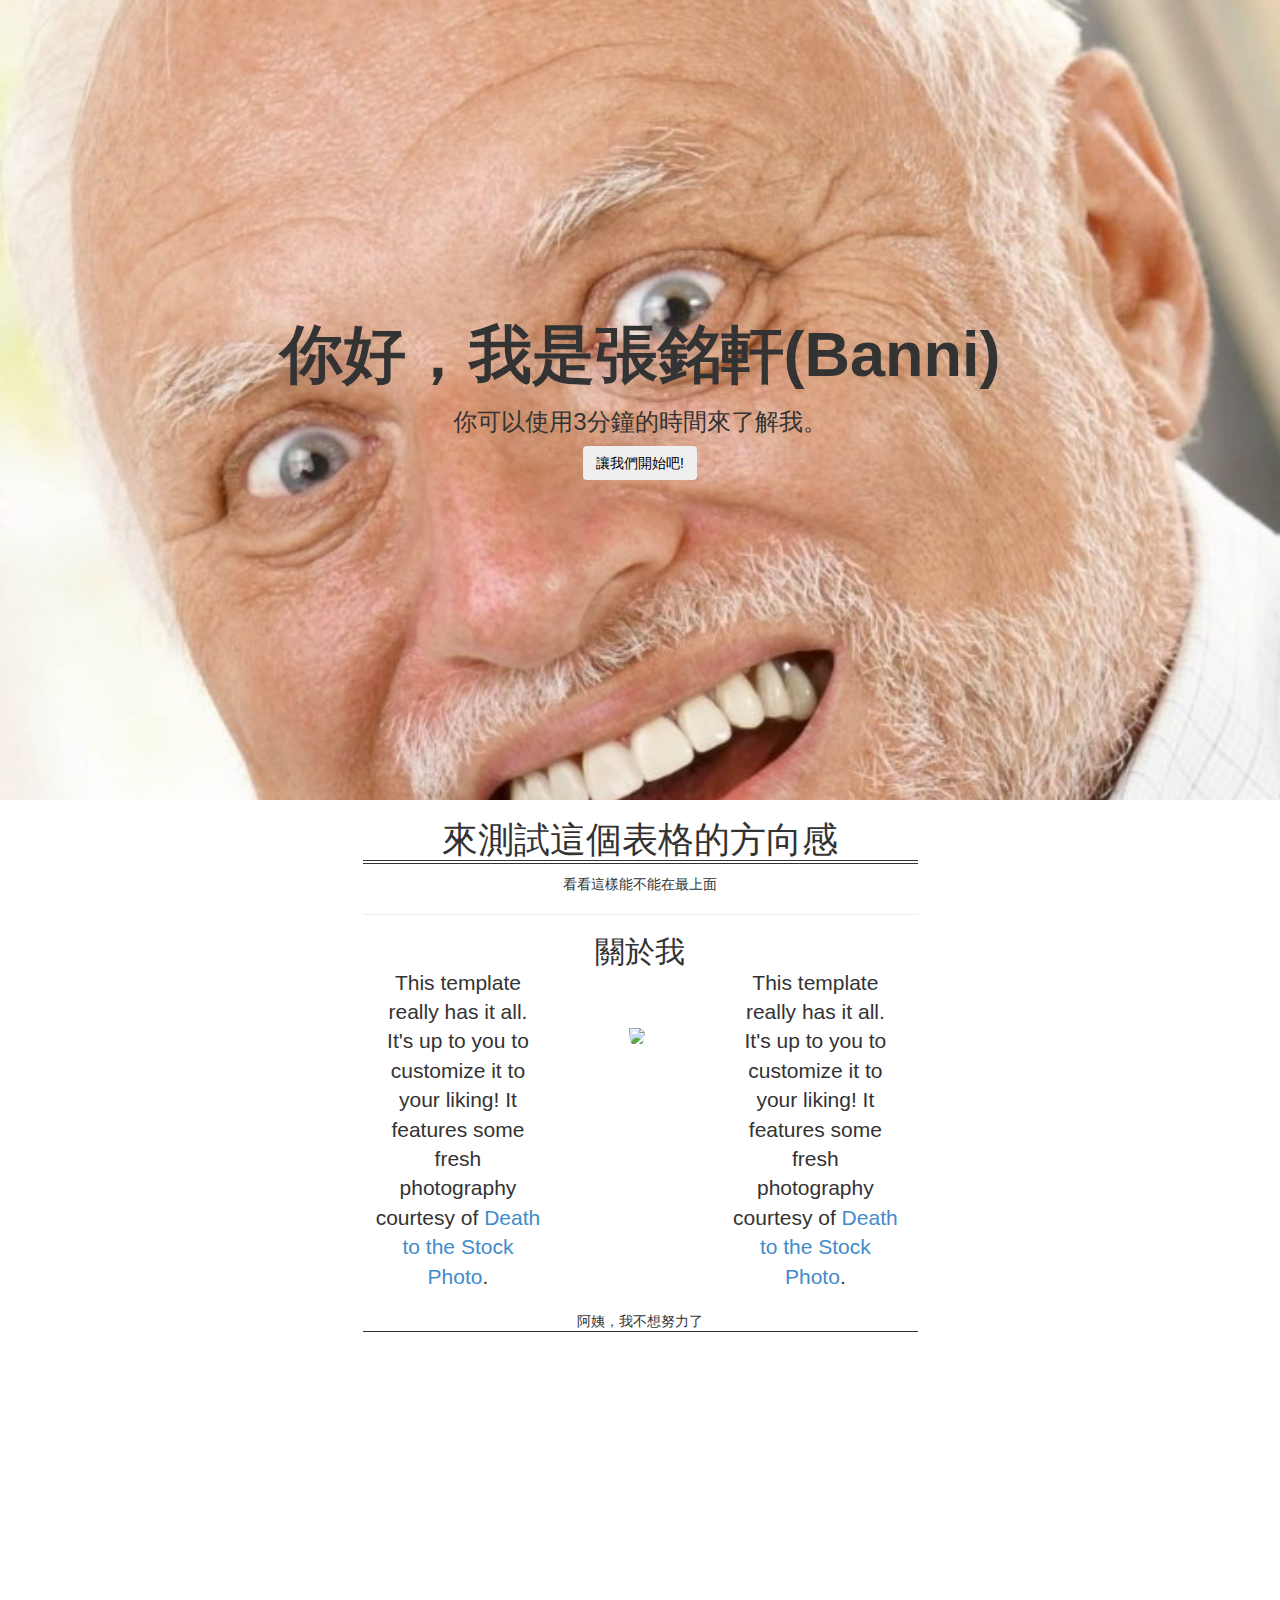
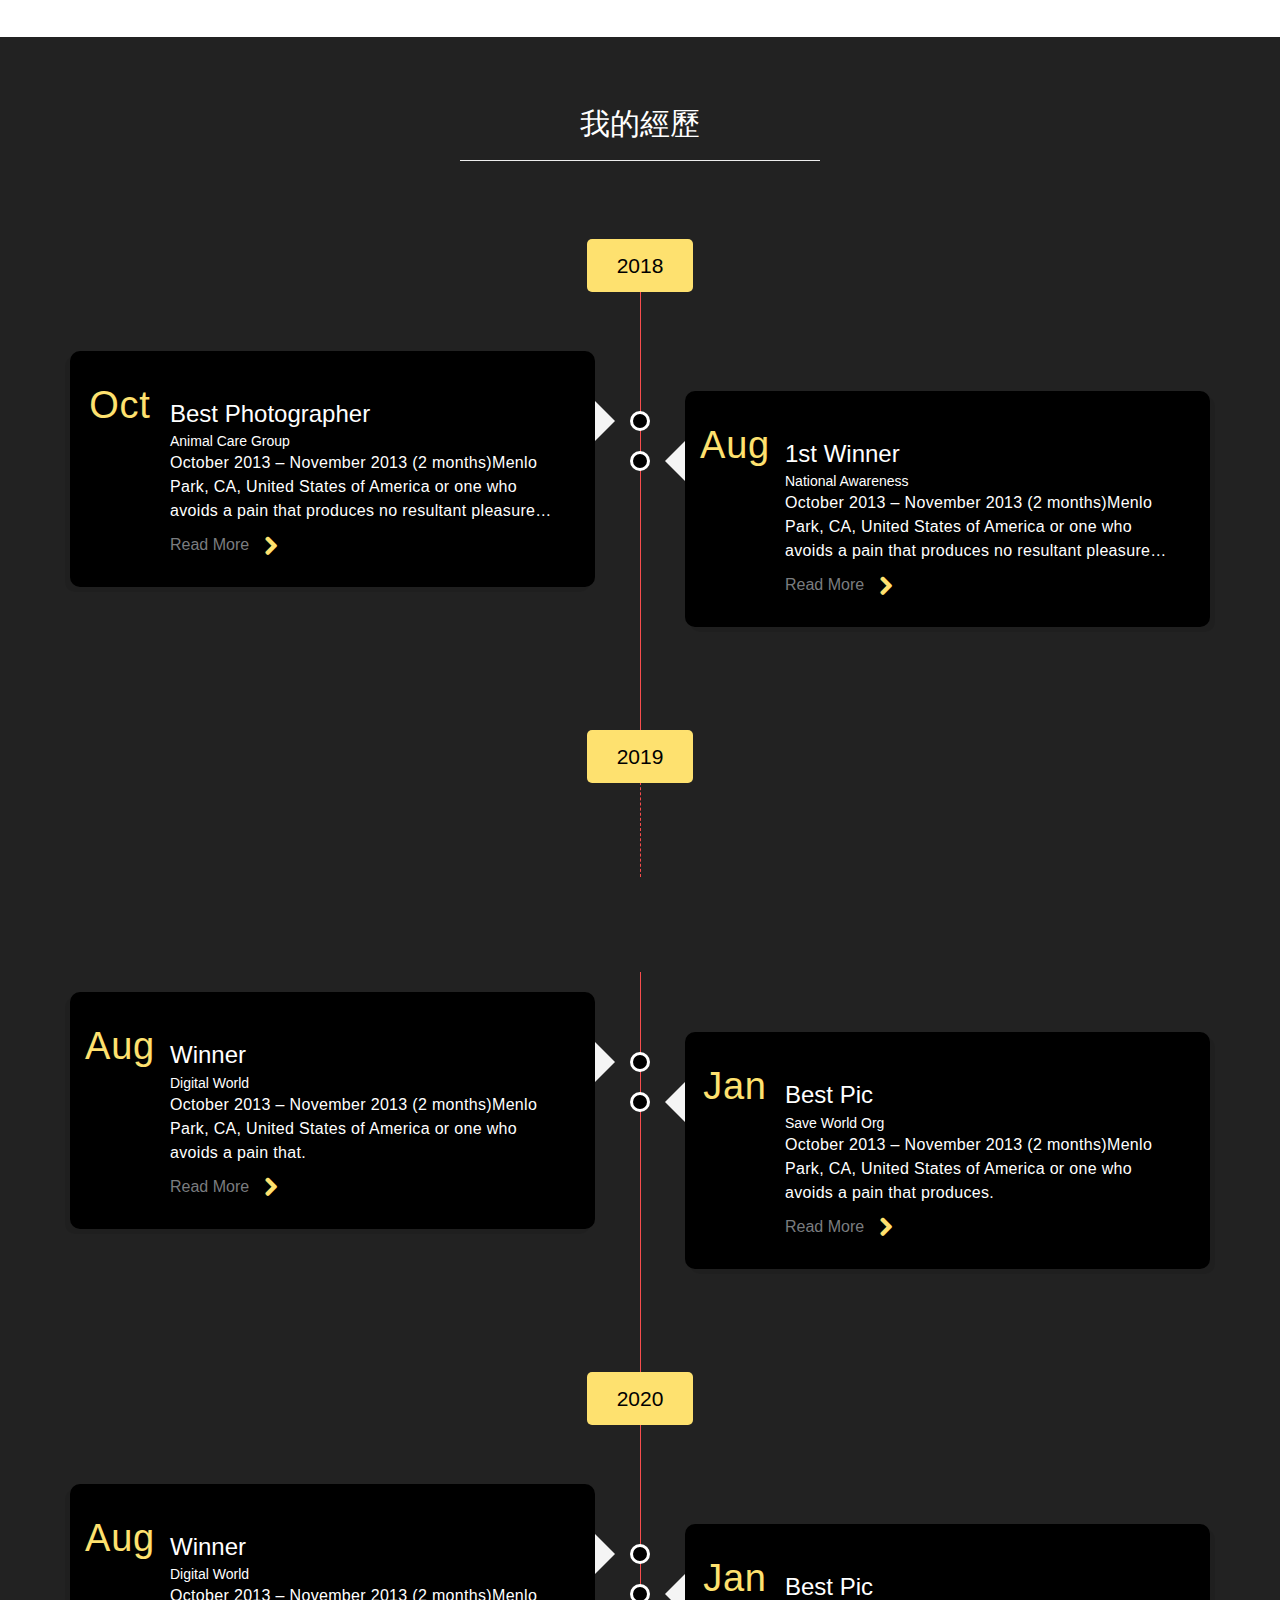
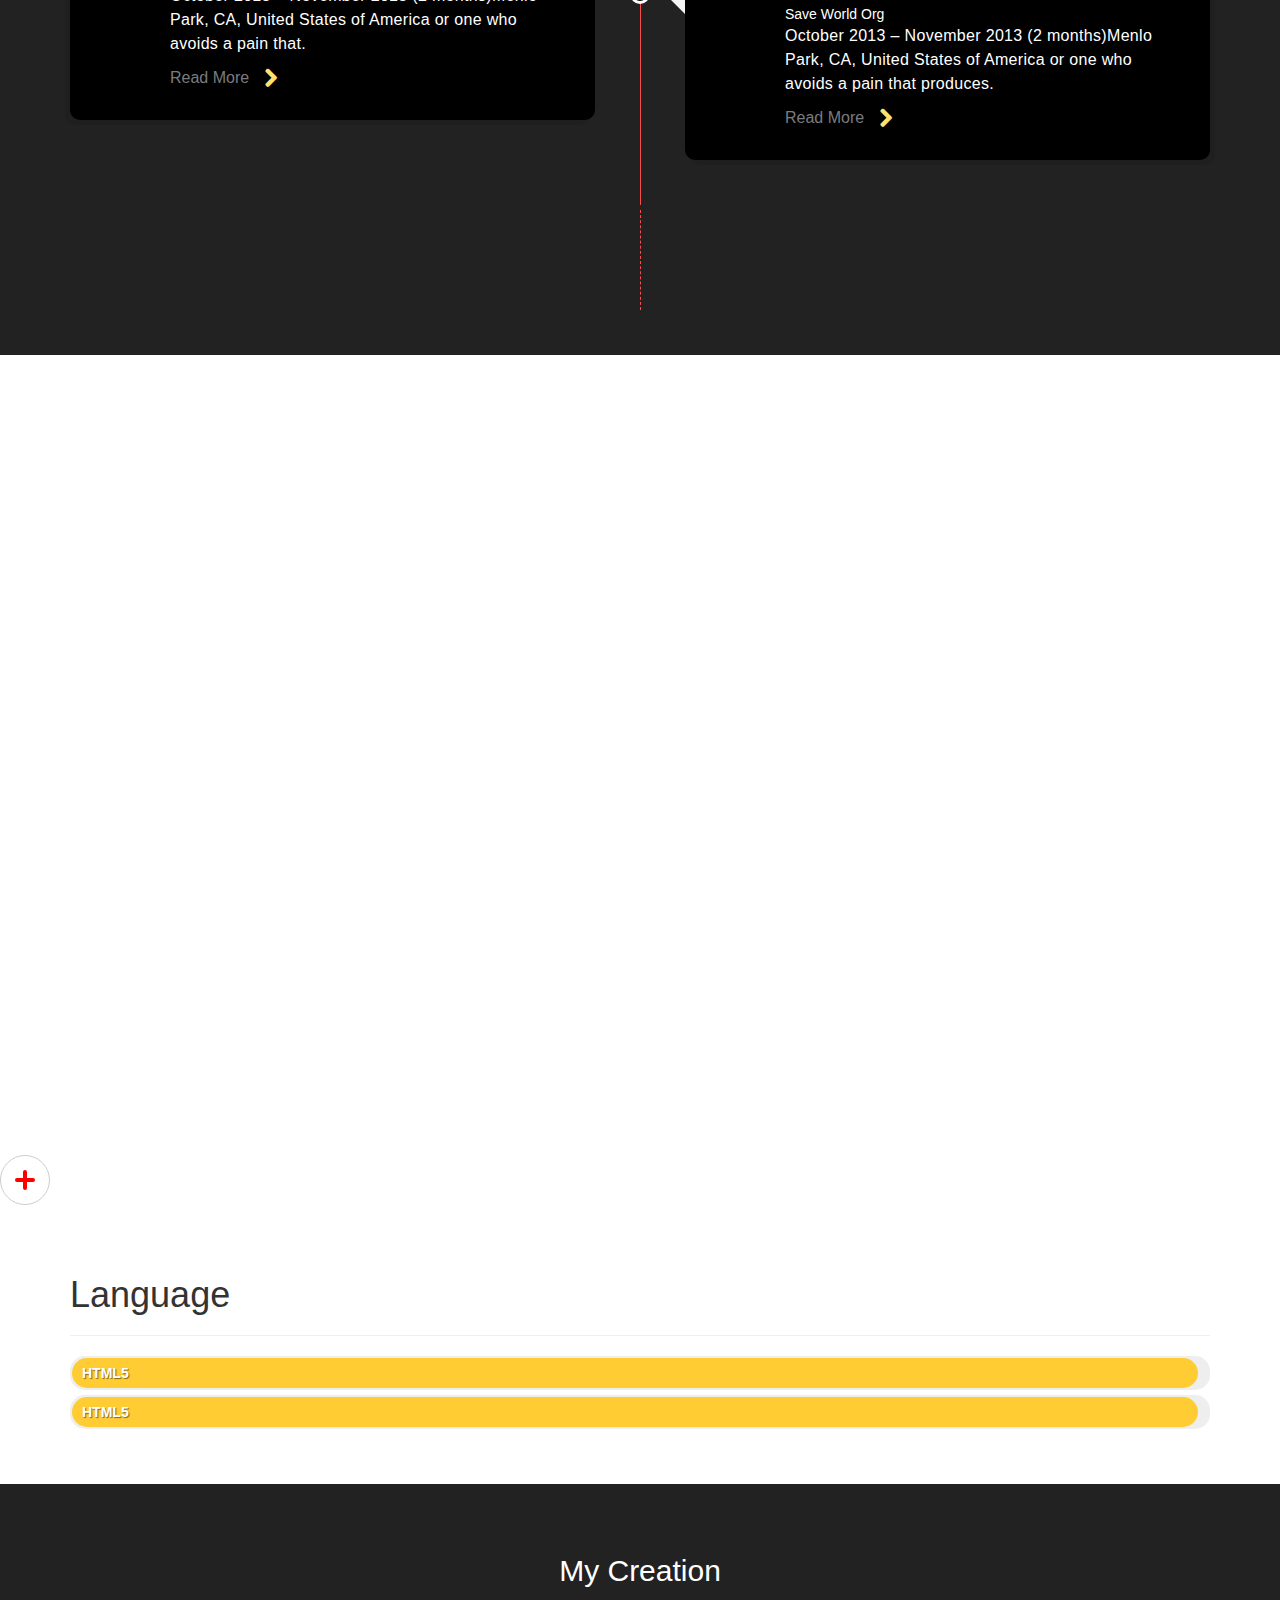
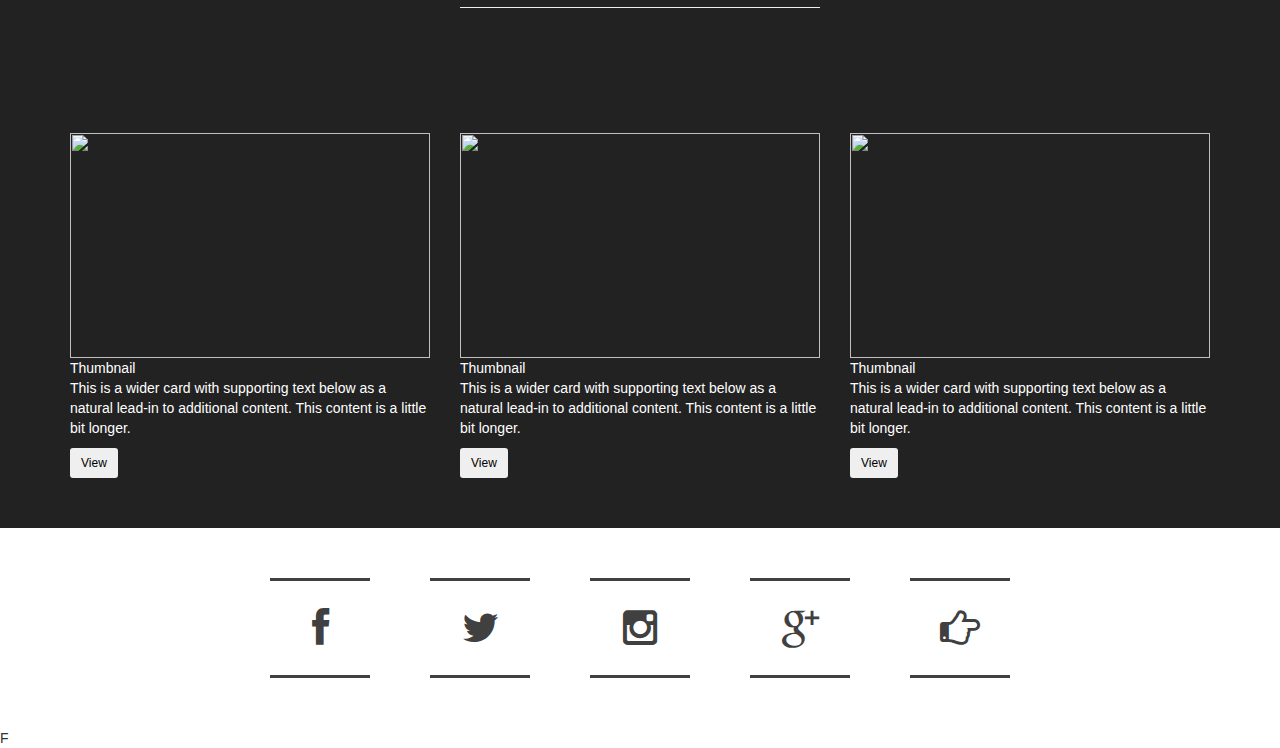
==== commit 83b244f7: "第三版" ====
--- a/index.html
+++ b/index.html
@@ -104,43 +104,43 @@
             <hr>
           </div>
         </div>
-          <div class="timeline">
-            <div class="date-title">
-              <span>2018</span>
-            </div>
-            <div class="row">
-              <div  class="col-sm-6 news-item">
-                <div class="news-content">
-                  <div class="date">
-                    <p>Oct</p>
-                  </div>
-                  <h2 class="news-title">Best Photographer</h2>
-                  <span>Animal Care Group</span>
-                  <p>October 2013 – November 2013 (2 months)Menlo Park, CA, United States of America or one who avoids a
-                    pain that produces no resultant pleasure…</p>
-                  <a class="read-more" href="#">Read More</a>
-                </div>
-              </div>
-              <div  class="col-sm-6 news-item right">
-                <div class="news-content">
-                  <div class="date">
-                    <p>Aug</p>
-                  </div>
-                  <h2 class="news-title">1st Winner</h2>
-                  <span>National Awareness</span>
-                  <p>October 2013 – November 2013 (2 months)Menlo Park, CA, United States of America or one who avoids a
-                    pain that produces no resultant pleasure…</p>
-                  <a class="read-more" href="#">Read More</a>
-                </div>
-              </div>
-            </div>
-            <div class="date-title">
-              <span>2019</span>
-            </div>
-          </div>
-      </div>
-  </section>
-  <section> 
+        <div class="timeline">
+          <div class="date-title">
+            <span>2018</span>
+          </div>
+          <div class="row">
+            <div class="col-sm-6 news-item">
+              <div class="news-content">
+                <div class="date">
+                  <p>Oct</p>
+                </div>
+                <h2 class="news-title">Best Photographer</h2>
+                <span>Animal Care Group</span>
+                <p>October 2013 – November 2013 (2 months)Menlo Park, CA, United States of America or one who avoids a
+                  pain that produces no resultant pleasure…</p>
+                <a class="read-more" href="#">Read More</a>
+              </div>
+            </div>
+            <div class="col-sm-6 news-item right">
+              <div class="news-content">
+                <div class="date">
+                  <p>Aug</p>
+                </div>
+                <h2 class="news-title">1st Winner</h2>
+                <span>National Awareness</span>
+                <p>October 2013 – November 2013 (2 months)Menlo Park, CA, United States of America or one who avoids a
+                  pain that produces no resultant pleasure…</p>
+                <a class="read-more" href="#">Read More</a>
+              </div>
+            </div>
+          </div>
+          <div class="date-title">
+            <span>2019</span>
+          </div>
+        </div>
+      </div>
+  </section>
+  <section>
     <div id="services" class="services">
       <div class="container">
         <div class="timeline">
@@ -220,20 +220,24 @@
 
   <!-- Portfolio -->
   <section>
+    <button id="bt01" class="icon-btn add-btn">
+      <div class="add-icon"></div>
+      <div class="btn-txt">Skill</div>
+    </button>
     <div id="portfolio" class="portfolio">
-      <div class="container">
+      <div div="di01" class="container">
         <div class="row">
           <div class="container">
-            <h1>Skill Set</h1>
+            <h1 id="h101" style="display: none;">Skill Set</h1>
+            <h1 id="h102">Language</h1>
             <hr>
-            <button id="xz-5">text</button>  
             <div id="di01" class="bar learning" data-skill="TDD"></div>
             <div id="di02" class="bar back basic" data-skill="Python"></div>
             <div id="di03" class="bar back intermediate" data-skill="C#"></div>
             <div id="di04" class="bar front advanced" data-skill="CSS3"></div>
-            <div class="bar front expert" data-skill="PHP"></div>
-            <div class="bar front expert" data-skill="HTML5"></div>
-            <div class="bar front expert" data-skill="HTML5"></div>
+            <div id="di05" class="bar front expert" data-skill="PHP"></div>
+            <div id="di06" class="bar1 front expert" data-skill="HTML5"></div>
+            <div id="di07" class="bar1 front expert" data-skill="HTML5"></div>
           </div>
         </div>
       </div>
@@ -387,7 +391,57 @@
 
   <!-- Footer -->
   <footer>
-    <div class="container">
+    <ul>
+      <li>
+        <a class="facebook" href="#">
+          <span></span>
+          <span></span>
+          <span></span>
+          <span></span>
+          <i class="fa fa-facebook" aria-hidden="true"></i>
+        </a>
+      </li>
+      <li>
+        <a class="twitter" href="#">
+          <span></span>
+          <span></span>
+          <span></span>
+          <span></span>
+          <i class="fa fa-twitter" aria-hidden="true"></i>
+        </a>
+      </li>
+      <li>
+        <a class="instagram" href="#">
+          <span></span>
+          <span></span>
+          <span></span>
+          <span></span>
+          <i class="fa fa-instagram" aria-hidden="true"></i>
+        </a>
+      </li>
+      <li>
+        <a class="google" href="#">
+          <span></span>
+          <span></span>
+          <span></span>
+          <span></span>
+          <i class="fa fa-google-plus" aria-hidden="true"></i>
+        </a>
+      </li>
+      <li>
+        <a class="google" href="#">
+          <span></span>
+          <span></span>
+          <span></span>
+          <span></span>
+          <i class="fa fa-hand-o-right" aria-hidden="true"></i>
+        </a>
+      </li>
+    </ul>
+  </footer>
+  <!-- /Footer -->
+ <!--old --> 
+<!-- <div class="container">
       <div class="row">
         <div class="col-md-6 col-md-offset-3 text-center">
           <ul class="list-inline">
@@ -399,17 +453,13 @@
             <a href="#top"><i class="fa fa-circle-arrow-up scroll fa-4x"></i></a>
           </div>
           <hr>
-          <p>Copyright &copy; Company 2013</p>
-        </div>
-      </div>
-    </div>
-  </footer>
-  <!-- /Footer -->
-
-
+        </div>
+      </div>
+    </div> -->
+<!--end-->
   <!-- JavaScript -->
   <!-- <script src="js/jquery-1.10.2.js"></script> -->
-  <script src="http://ajax.aspnetcdn.com/ajax/jQuery/jquery-1.8.0.js"></script>
+  <script src="js/jquery-1.9.1.min.js"></script>
   <script src="js/bootstrap.js"></script>
   <script src="js/nas.js"></script>
 
@@ -435,14 +485,21 @@
       scrollPage();
     });
 
-    $(document).ready(function(){
-    $("#xz-5").onclick(function(){
-    $("#div01").fadeIn();
-    $("#div02").fadeIn("slow");
-  });
-});
+    $(document).ready(function () {
+      $("#bt01").click(function () {
+        $("#di01").toggle();
+        $("#h101").toggle("slow");
+        $("#h102").toggle("slow");
+        $("#di02").toggle("slow");
+        $("#di03").toggle("slow");
+        $("#di04").toggle("slow");
+        $("#di05").toggle("slow");
+        $("#di06").toggle("slow");
+        $("#di07").toggle("slow");
+      });
+    });
   </script>
-
+F
 </body>
 
 </html>--- a/css/stylish-portfolio.css
+++ b/css/stylish-portfolio.css
@@ -175,20 +175,7 @@
 
 }
 /*My skills*/
-.sk-div-z
-{
-  height: 100%;
-  float: rights;
-  text-align:left;
-  border-right: #333333 solid 3px;
-}
-.sk-div-x
-{
-  height: 100%;
-  text-align:right;
-  float: rights;
-  border-left: #333333 solid 3px;
-}
+
 @keyframes load{
   from {
     width: 0%
@@ -219,6 +206,7 @@
   color: #FFF;
   font-weight: bold;
   text-shadow: 1px 1px 1px rgba(0,0,0,0.5);
+  display: none;
 }
 .bar::before{
   content:  attr(data-skill);
@@ -254,8 +242,51 @@
 .bar.expert::before{
   width: calc(100% - 10px);
 }
-
-
+/*二代*/
+.bar1{
+  background-color: #EEE;
+  padding: 2px;
+  border-radius: 15px;
+  margin-bottom: 5px;
+  font-size: 14px;
+  color: #FFF;
+  font-weight: bold;
+  text-shadow: 1px 1px 1px rgba(0,0,0,0.5);
+}
+.bar1::before{
+  content:  attr(data-skill);
+  background-color: #f3b0ff;
+  display: inline-block;
+  padding: 5px 0 5px 10px;
+  border-radius: inherit;
+  animation: load 2s 0s;
+  -webkit-animation: load 2s 0s;
+  -moz-animation: load 2s 0s;
+  -o-animation: load 2s 0s;
+}
+
+.bar1.front::before{
+  background-color: #ffcc33;
+}
+.bar1.back::before{
+  background-color: #a6cfe3;
+}
+
+.bar1.learning::before{
+  width: calc(20% - 10px);
+}
+.bar1.basic::before{
+  width: calc(75% - 10px);
+}
+.bar1.intermediate::before{
+  width: calc(60% - 10px);
+}
+.bar1.advanced::before{
+  width: calc(80% - 10px);
+}
+.bar1.expert::before{
+  width: calc(100% - 10px);
+}
 
 
 /*end*/
@@ -759,4 +790,208 @@
   -webkit-box-orient: vertical;/* 元素垂直佈局內容 */
   -moz-box-orient: vertical;/* 元素垂直佈局內容 */
 }
-/* End Services */+/* End Services */
+
+/*BUTTEN*/
+.icon-btn {
+  width: 50px;
+  height: 50px;
+  border: 1px solid #cdcdcd;
+  background: white;
+  border-radius: 25px;
+  overflow: hidden;
+  position: relative;
+  transition: width 0.2s ease-in-out;
+}
+.add-btn:hover {
+  width: 120px;
+}
+.add-btn::before,
+.add-btn::after {
+  transition: width 0.2s ease-in-out, border-radius 0.2s ease-in-out;
+  content: "";
+  position: absolute;
+  height: 4px;
+  width: 10px;
+  top: calc(50% - 2px);
+  background: red;
+}
+.add-btn::after {
+  right: 14px;
+  overflow: hidden;
+  border-top-right-radius: 2px;
+  border-bottom-right-radius: 2px;
+}
+.add-btn::before {
+  left: 14px;
+  border-top-left-radius: 2px;
+  border-bottom-left-radius: 2px;
+}
+.icon-btn:focus {
+  outline: none;
+}
+.btn-txt {
+  opacity: 0;
+  transition: opacity 0.2s;
+}
+.add-btn:hover::before,
+.add-btn:hover::after {
+  width: 4px;
+  border-radius: 2px;
+}
+.add-btn:hover .btn-txt {
+  opacity: 1;
+}
+.add-icon::after,
+.add-icon::before {
+  transition: all 0.2s ease-in-out;
+  content: "";
+  position: absolute;
+  height: 20px;
+  width: 2px;
+  top: calc(50% - 10px);
+  background: red;
+  overflow: hidden;
+}
+.add-icon::before {
+  left: 22px;
+  border-top-left-radius: 2px;
+  border-bottom-left-radius: 2px;
+}
+.add-icon::after {
+  right: 22px;
+  border-top-right-radius: 2px;
+  border-bottom-right-radius: 2px;
+}
+.add-btn:hover .add-icon::before {
+  left: 15px;
+  height: 4px;
+  top: calc(50% - 2px);
+}
+.add-btn:hover .add-icon::after {
+  right: 15px;
+  height: 4px;
+  top: calc(50% - 2px);
+}
+/*end Butten*/
+
+/*ul*/
+ul {
+  position:absolute;
+  left:50%;
+  transform:translate(-50%,-50%);
+  margin:0;
+  padding:0;
+  display:flex;
+}
+ul li {
+  list-style:none;
+}
+ul li a {
+  display:block;
+  position:relative;
+  width:100px;
+  height:100px;
+  line-height:100px;
+  font-size:40px;
+  text-align:center;
+  text-decoration:none;
+  color:#404040;
+  margin: 0 30px;
+  transition:.5s;
+}
+ul li a span {
+  position:absolute;
+  transition: transform .5s;
+}
+ul li a span:nth-child(1),
+ul li a span:nth-child(3){
+  width:100%;
+  height:3px;
+  background:#404040;
+}
+ul li a span:nth-child(1) {
+  top:0;
+  left:0;
+  transform-origin: right;
+}
+ul li a:hover span:nth-child(1) {
+  transform: scaleX(0);
+  transform-origin: left;
+  transition:transform .5s;
+}
+
+ul li a span:nth-child(3) {
+  bottom:0;
+  left:0;
+  transform-origin: left;
+}
+ul li a:hover span:nth-child(3) {
+  transform: scaleX(0);
+  transform-origin: right;
+  transition:transform .5s;
+}
+
+ul li a span:nth-child(2),
+ul li a span:nth-child(4){
+  width:3px;
+  height:100%;
+  background:#404040;
+}
+ul li a span:nth-child(2) {
+  top:0;
+  left:0;
+  transform:scale(0);
+  transform-origin: bottom;
+}
+ul li a:hover span:nth-child(2) {
+  transform: scale(1);
+  transform-origin: top;
+  transition:transform .5s;
+}
+ul li a span:nth-child(4) {
+  top:0;
+  right:0;
+  transform:scale(0);
+  transform-origin: top;
+}
+ul li a:hover span:nth-child(4) {
+  transform: scale(1);
+  transform-origin: bottom;
+  transition:transform .5s;
+}
+
+.facebook:hover {
+  color: #3b5998;
+}
+.facebook:hover span { 
+  background: #3b5998;
+}
+.twitter:hover {
+  color: #1da1f2;
+}
+.twitter:hover span { 
+  background: #1da1f2;
+}
+.instagram:hover {
+  color: #c32aa3;
+}
+.instagram:hover span { 
+  background: #c32aa3;
+}
+.google:hover {
+  color: #dd4b39;
+}
+.google:hover span { 
+  background: #dd4b39;
+}
+ul li a .twitter {
+  color: #1da1f2;
+}
+ul li a:hover:nth-child(3) {
+  color: #c32aa3;
+}
+ul li a:hover:nth-child(4) {
+  color: #dd4b39;
+}
+/*end*/
